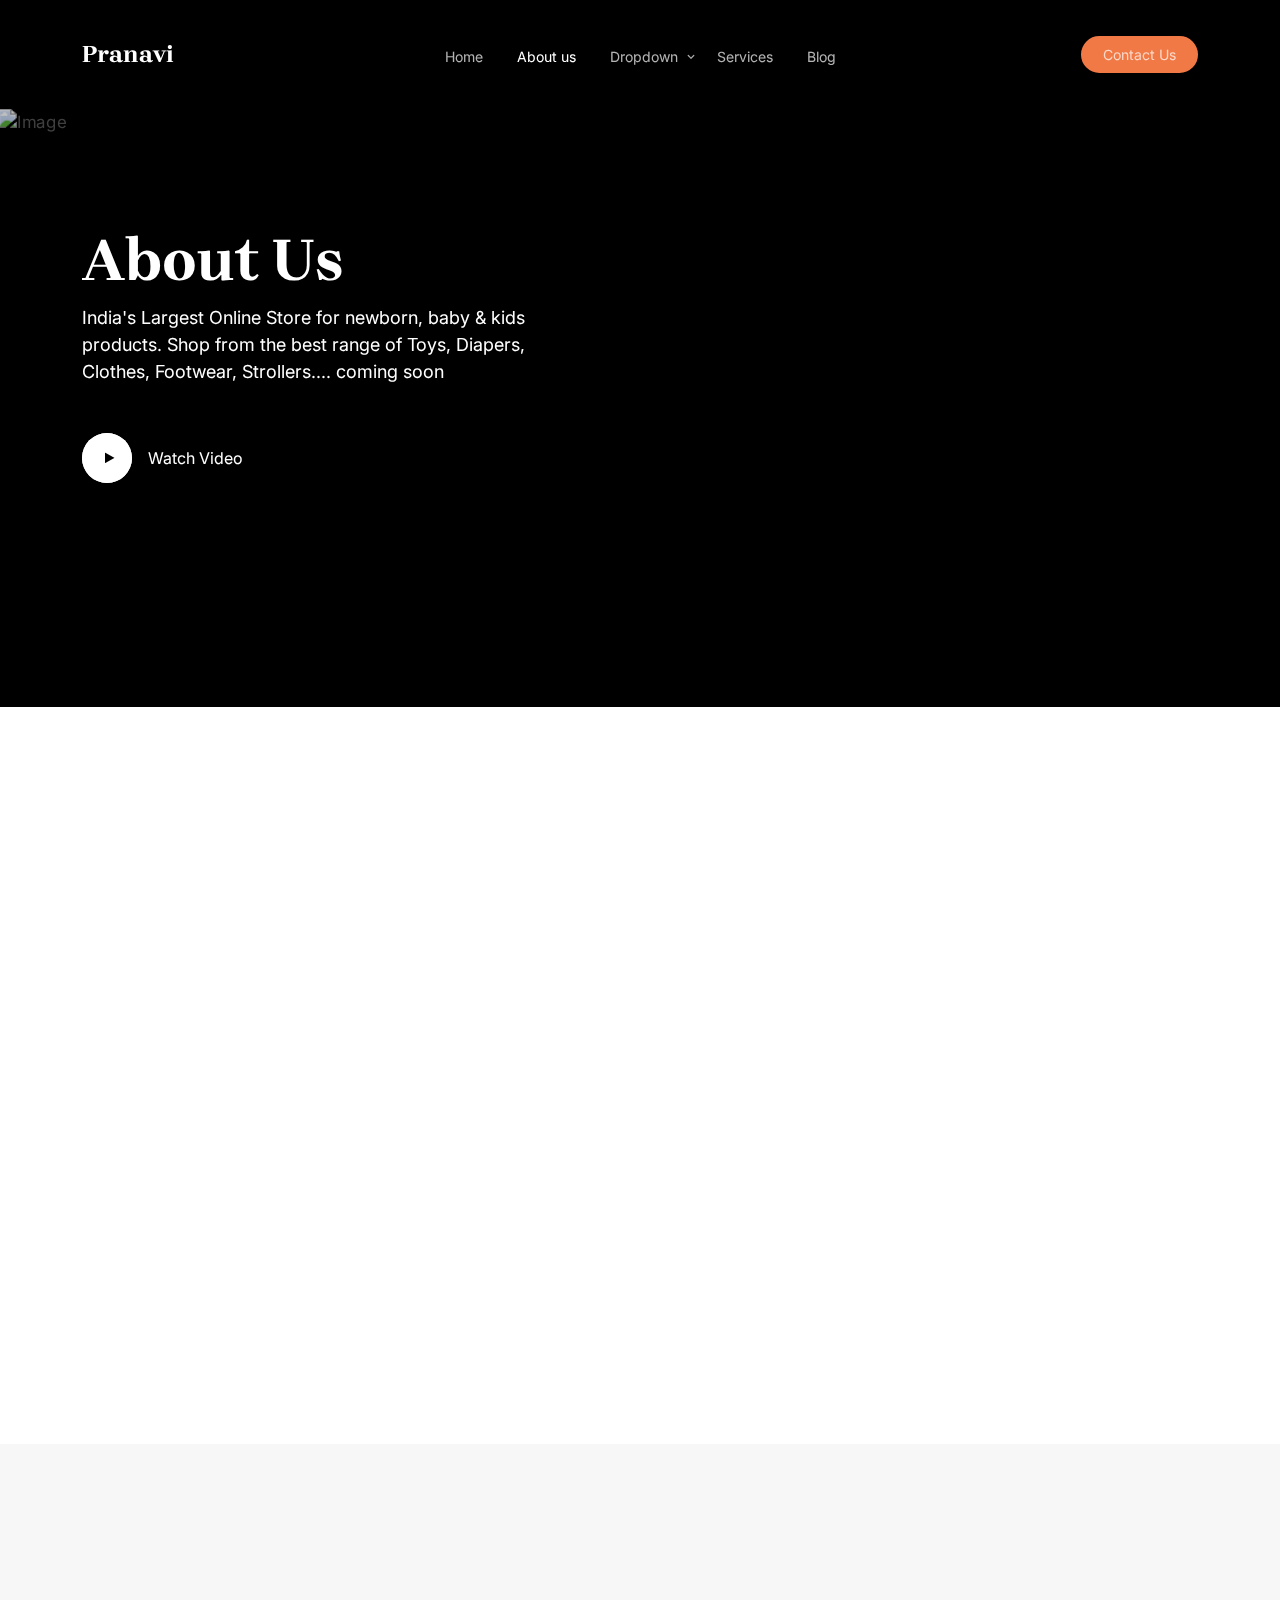
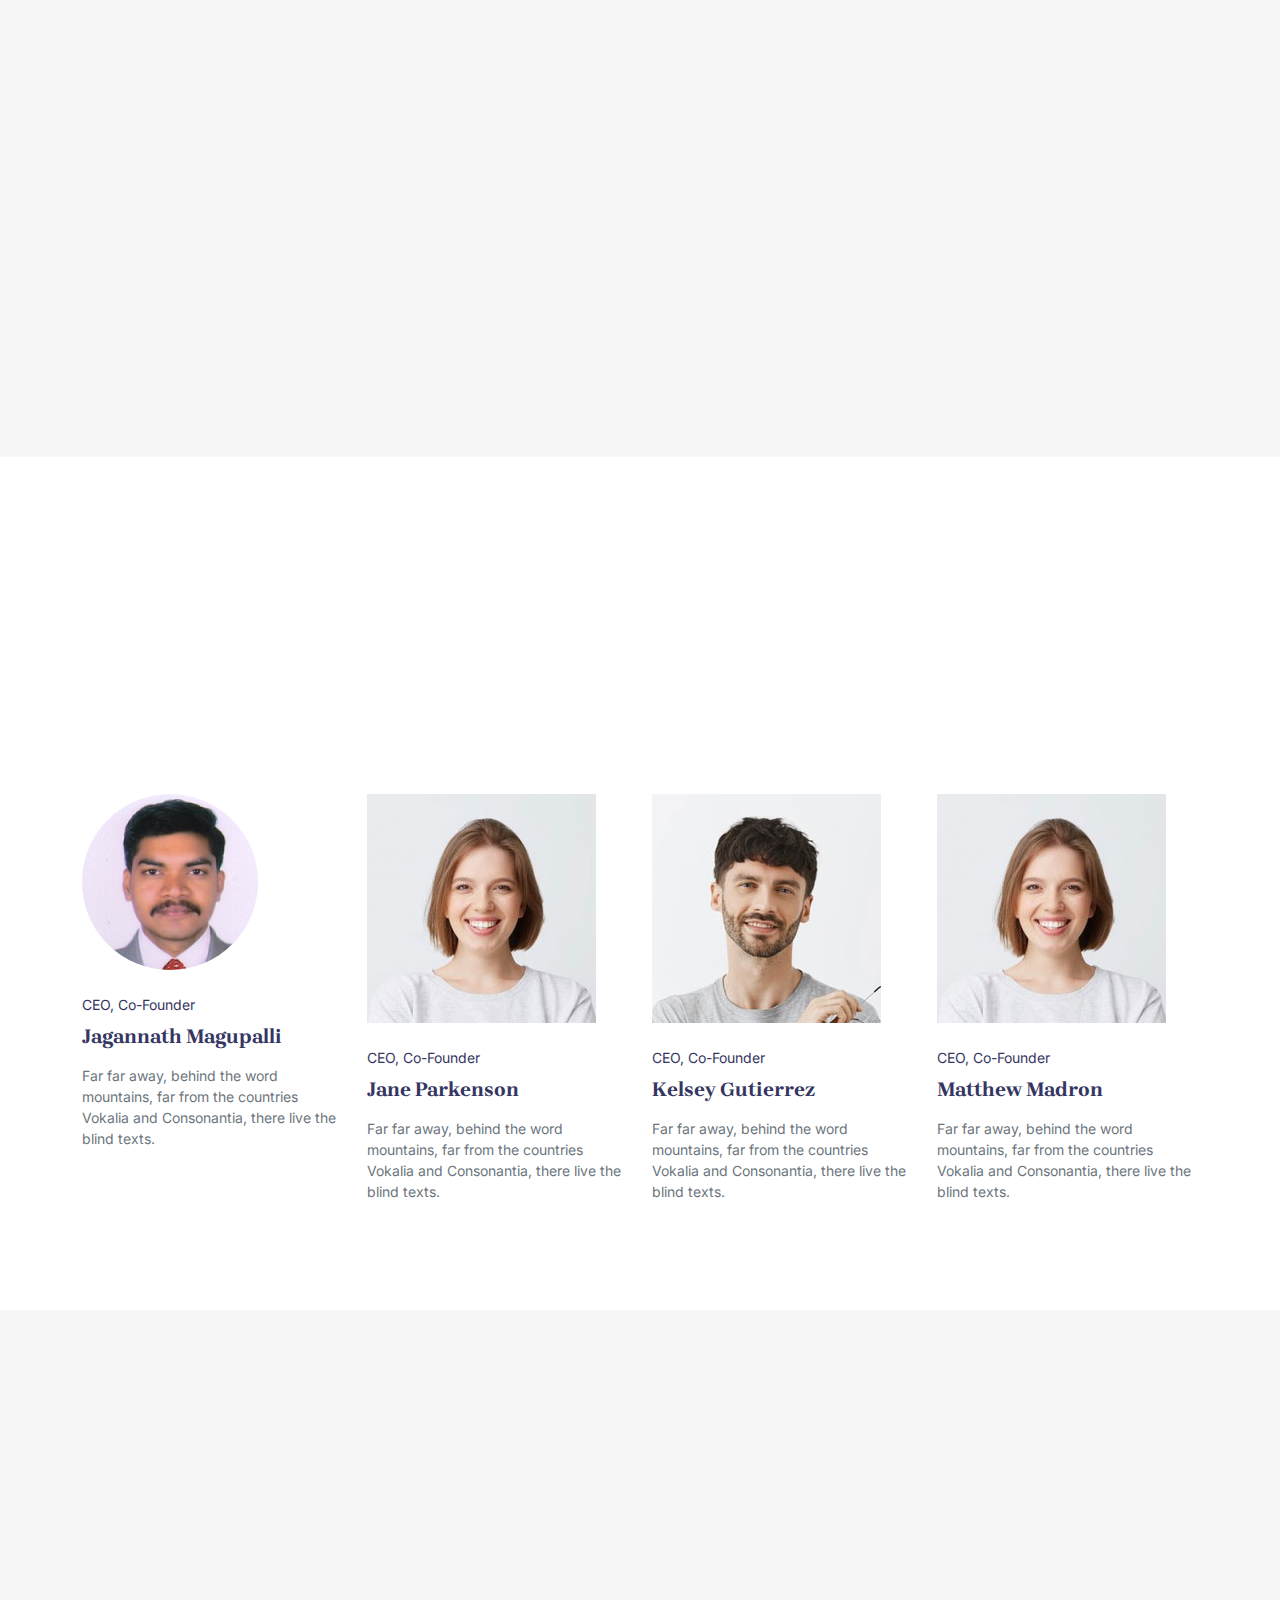
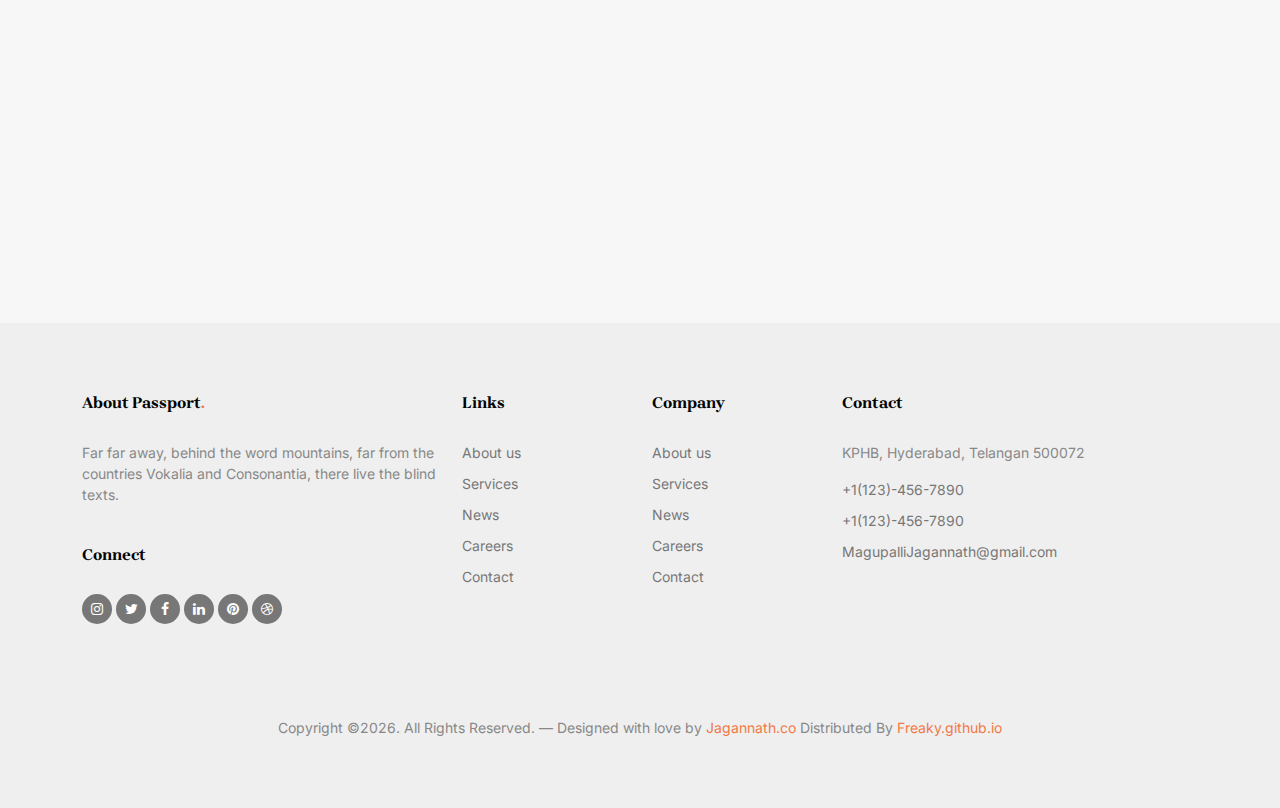
==== about.html @ 4f057eba "New changes" ====
<!-- /*
* Template Name: Pranavi
* Template Author: Jagannath.co
* Tempalte URI: https://Jagannath.co/
* License: https://creativecommons.org/licenses/by/3.0/
*/ -->
<!doctype html>
<html lang="en">
<head>
	<!-- Required meta tags -->
	<meta charset="utf-8">
	<meta name="viewport" content="width=device-width, initial-scale=1">
	
	<meta name="author" content="Jagannath.co">
	<link rel="shortcut icon" href="favicon.png">

	<meta name="description" content="" />
	<meta name="keywords" content="bootstrap, bootstrap5" />
	
	<link rel="preconnect" href="https://fonts.googleapis.com">
	<link rel="preconnect" href="https://fonts.gstatic.com" crossorigin>
	<link href="https://fonts.googleapis.com/css2?family=Brygada+1918:ital,wght@0,400;0,600;0,700;1,400&family=Inter:wght@400;700&display=swap" rel="stylesheet">

	<link rel="stylesheet" href="fonts/icomoon/style.css">
	<link rel="stylesheet" href="fonts/flaticon/font/flaticon.css">

	<link rel="stylesheet" href="css/tiny-slider.css">
	<link rel="stylesheet" href="css/aos.css">
	<link rel="stylesheet" href="css/flatpickr.min.css">
	<link rel="stylesheet" href="css/glightbox.min.css">
	<link rel="stylesheet" href="css/style.css">


	<title>Pranavi &mdash; Free Bootstrap 5 Website Template by Jagannath.co </title>
</head>
<body>

	<div class="site-mobile-menu site-navbar-target">
		<div class="site-mobile-menu-header">
			<div class="site-mobile-menu-close">
				<span class="icofont-close js-menu-toggle"></span>
			</div>
		</div>
		<div class="site-mobile-menu-body"></div>
	</div>

	<nav class="site-nav mt-3">
		<div class="container">

			<div class="site-navigation">
				<div class="row">
					<div class="col-6 col-lg-3">
						<a href="index.html" class="logo m-0 float-start">Pranavi</a>
					</div>
					<div class="col-lg-6 d-none d-lg-inline-block text-center nav-center-wrap">
						<ul class="js-clone-nav  text-center site-menu p-0 m-0">
							<li><a href="index.html">Home</a></li>
							<li class="active"><a href="about.html">About us</a></li>
							<li class="has-children">
								<a href="#">Dropdown</a>
								<ul class="dropdown">
									<li><a href="#">Menu One</a></li>
									<li class="has-children">
										<a href="#">Menu Two</a>
										<ul class="dropdown">
											<li><a href="#">Sub Menu One</a></li>
											<li><a href="#">Sub Menu Two</a></li>
											<li><a href="#">Sub Menu Three</a></li>
										</ul>
									</li>
									<li><a href="#">Menu Three</a></li>
								</ul>
							</li>
							<li><a href="services.html">Services</a></li>
							<li><a href="blog.html">Blog</a></li>

						</ul>
					</div>
					<div class="col-6 col-lg-3 text-lg-end">
						<ul class="js-clone-nav d-none d-lg-inline-block text-end site-menu ">
							<li class="cta-button"><a href="contact.html">Contact Us</a></li>
						</ul>

						<a href="#" class="burger ms-auto float-end site-menu-toggle js-menu-toggle d-inline-block d-lg-none light" data-toggle="collapse" data-target="#main-navbar">
							<span></span>
						</a>
					</div>
				</div>
			</div>
			
		</div>
	</nav>

	

	<div class="hero overlay">

		<div class="img-bg rellax">
			<img src="images/hero_1.jpg" alt="Image" class="img-fluid">
		</div>

		<div class="container">
			<div class="row align-items-center justify-content-start">
				<div class="col-lg-5">

					<h1 class="heading" data-aos="fade-up">About Us</h1>
					<p class="mb-5" data-aos="fade-up">India's Largest Online Store for newborn, baby & kids products. Shop from the best range of Toys, Diapers, Clothes, Footwear, Strollers.... coming soon</p>

					<div data-aos="fade-up">
						<a href="https://www.youtube.com/watch?v=5n-e6lOhVq0" class="play-button align-items-center d-flex glightbox3" >
							<span class="icon-button me-3">
								<span class="icon-play"></span>
							</span>
							<span class="caption">Watch Video</span>
						</a>
					</div>
				</div>

				
			</div>
		</div>

		
	</div>


	<div class="section section-2">
		<div class="container">
			<div class="row align-items-center justify-content-between">
				<div class="col-lg-6 order-lg-2 mb-5 mb-lg-0">
					<div class="image-stack mb-5 mb-lg-0">
						<div class="image-stack__item image-stack__item--bottom" data-aos="fade-up"  >
							<img src="images/img_v_1.jpg" alt="Image" class="img-fluid rellax ">
						</div>
						<div class="image-stack__item image-stack__item--top" data-aos="fade-up" data-aos-delay="100"  data-rellax-percentage="0.5">
							<img src="images/img_v_2.jpg" alt="Image" class="img-fluid">
						</div>
					</div>

				</div>
				<div class="col-lg-4 order-lg-1">

					<div>
						<h2 class="heading mb-3" data-aos="fade-up" data-aos-delay="100">Explore All Corners of The World With Us</h2>

						<p data-aos="fade-up" data-aos-delay="200">Far far away, behind the word mountains, far from the countries Vokalia and Consonantia, there live the blind texts. Separated they live in Bookmarksgrove right at the coast of the Semantics, a large language ocean.</p>

						<p data-aos="fade-up" data-aos-delay="300">India's Largest Online Store for newborn, baby & kids products. Shop from the best range of Toys, Diapers, Clothes, Footwear, Strollers...Coming Soon</p>

						<p class="my-4" data-aos="fade-up" data-aos-delay="300"><a href="#" class="btn btn-primary">Read more</a></p>
					</div>
				</div>
				
			</div>

		</div>		
	</div>

	<div class="section service-section-1">
		<div class="container">
			<div class="row">

				<div class="col-lg-3 mb-4 mb-lg-0">
					<div class="heading-content" data-aos="fade-up">
						<h2>Our <span class="d-block">Tips</span></h2>
						<p>These tips can help even the most nervous first-time parents feel confident about caring for a newborn in no time.</p>
						<p class="my-4" data-aos="fade-up" data-aos-delay="300"><a href="#" class="btn btn-primary">View All</a></p>
					</div>
				</div>
				<div class="col-lg-9">
					<div class="row">
						<div class="col-6 col-md-6 col-lg-3 mb-4 mb-lg-0" data-aos="fade-up"  data-aos-delay="100">
							<div class="service-1">
								<span class="icon">
									<img src="images/svg/01.svg" alt="Image" class="img-fluid">
								</span>
								<div>
									<h3>Handling a Newborn</h3>
									<p>Wash your hands (or use a hand sanitizer) before handling your baby. Newborns don't have a strong immune system yet, so they're at risk for infection. Make sure that everyone who handles your baby has clean hands.</p>
								</div>
							</div>
						</div>
						<div class="col-6 col-md-6 col-lg-3 mb-4 mb-lg-0" data-aos="fade-up"  data-aos-delay="200">
							<div class="service-1">
								<span class="icon">
									<img src="images/svg/02.svg" alt="Image" class="img-fluid">
								</span>
								<div>
									<h3>Bonding and Soothing</h3>
									<p>
										Bonding, probably one of the most pleasurable parts of infant care, happens during the sensitive time in the first hours and days after birth when parents make a deep connection with their infant. Physical closeness can promote an emotional connection.</p>
								</div>
							</div>
						</div>
						<div class="col-6 col-md-6 col-lg-3 mb-4 mb-lg-0" data-aos="fade-up"  data-aos-delay="300">
							<div class="service-1">
								<span class="icon">
									<img src="images/svg/03.svg" alt="Image" class="img-fluid">
								</span>
								<div>
									<h3>Swaddling</h3>
									<p>which works well for some babies during their first few weeks, is another soothing technique first-time parents should learn. Proper swaddling keeps a baby's arms close to the body while allowing for some movement of the legs.</p>
								</div>
							</div>
						</div>
						<div class="col-6 col-md-6 col-lg-3 mb-4 mb-lg-0" data-aos="fade-up"  data-aos-delay="400">
							<div class="service-1">
								<span class="icon">
									<img src="images/svg/04.svg" alt="Image" class="img-fluid">
								</span>
								<div>
									<h3>Diapering</h3>
									<p>You'll probably decide before you bring your baby home whether you'll use cloth or disposable diapers. Whichever you use, your little one will dirty diapers about 10 times a day, or about 70 times a week.</p>
								</div>
							</div>
						</div>
					</div>
				</div>

			</div>
		</div>
	</div>

	<div class="section">
		<div class="container">
			<div class="row mb-5">
				<div class="col-lg-6 mx-auto text-center">
					<div class="heading-content" data-aos="fade-up">
						<h2 class="heading">Meet Our Team of Experts</h2>
						<p>Far far away, behind the word mountains, far from the countries Vokalia and Consonantia, there live the blind texts.</p>
					</div>
				</div>
			</div>

			<div class="row">
				<div class="col-lg-3">
					<a href="#" class="person">
						<img src="images/person_1.jpg" alt="Image" class="img-fluid mb-4">
						<span class="subheading d-inline-block">CEO, Co-Founder</span>
						<h3 class="mb-3">Jagannath Magupalli</h3>
						<p class="text-muted">Far far away, behind the word mountains, far from the countries Vokalia and Consonantia, there live the blind texts.</p>
					</a>
				</div>
				<div class="col-lg-3">
					<a href="#" class="person">
						<img src="images/person_2.jpg" alt="Image" class="img-fluid mb-4">
						<span class="subheading d-inline-block">CEO, Co-Founder</span>
						<h3 class="mb-3">Jane Parkenson</h3>
						<p class="text-muted">Far far away, behind the word mountains, far from the countries Vokalia and Consonantia, there live the blind texts.</p>
					</a>
				</div>
				<div class="col-lg-3">
					<a href="#" class="person">
						<img src="images/person_3.jpg" alt="Image" class="img-fluid mb-4">
						<span class="subheading d-inline-block">CEO, Co-Founder</span>
						<h3 class="mb-3">Kelsey Gutierrez</h3>
						<p class="text-muted">Far far away, behind the word mountains, far from the countries Vokalia and Consonantia, there live the blind texts.</p>
					</a>
				</div>
				<div class="col-lg-3">
					<a href="#" class="person">
						<img src="images/person_2.jpg" alt="Image" class="img-fluid mb-4">
						<span class="subheading d-inline-block">CEO, Co-Founder</span>
						<h3 class="mb-3">Matthew Madron</h3>
						<p class="text-muted">Far far away, behind the word mountains, far from the countries Vokalia and Consonantia, there live the blind texts.</p>
					</a>
				</div>
			</div>
		</div>
	</div>

	<div class="section service-section-1">
		<div class="container">
			<div class="row">

				<div class="col-lg-3 mb-4 mb-lg-0">
					<div class="heading-content" data-aos="fade-up">
						<h2>Our <span class="d-block">Tips</span></h2>
						<p>These tips can help even the most nervous first-time parents feel confident about caring for a newborn in no time.</p>
						<p class="my-4" data-aos="fade-up" data-aos-delay="300"><a href="#" class="btn btn-primary">View All</a></p>
					</div>
				</div>
				<div class="col-lg-9">
					<div class="row">
						<div class="col-6 col-md-6 col-lg-3 mb-4 mb-lg-0" data-aos="fade-up"  data-aos-delay="100">
							<div class="service-1">
								<span class="icon">
									<img src="images/svg/01.svg" alt="Image" class="img-fluid">
								</span>
								<div>
									<h3>Handling a Newborn</h3>
									<p>Wash your hands (or use a hand sanitizer) before handling your baby. Newborns don't have a strong immune system yet, so they're at risk for infection. Make sure that everyone who handles your baby has clean hands.</p>
								</div>
							</div>
						</div>
						<div class="col-6 col-md-6 col-lg-3 mb-4 mb-lg-0" data-aos="fade-up"  data-aos-delay="200">
							<div class="service-1">
								<span class="icon">
									<img src="images/svg/02.svg" alt="Image" class="img-fluid">
								</span>
								<div>
									<h3>Bonding and Soothing</h3>
									<p>
										Bonding, probably one of the most pleasurable parts of infant care, happens during the sensitive time in the first hours and days after birth when parents make a deep connection with their infant. Physical closeness can promote an emotional connection.</p>
								</div>
							</div>
						</div>
						<div class="col-6 col-md-6 col-lg-3 mb-4 mb-lg-0" data-aos="fade-up"  data-aos-delay="300">
							<div class="service-1">
								<span class="icon">
									<img src="images/svg/03.svg" alt="Image" class="img-fluid">
								</span>
								<div>
									<h3>Swaddling</h3>
									<p>which works well for some babies during their first few weeks, is another soothing technique first-time parents should learn. Proper swaddling keeps a baby's arms close to the body while allowing for some movement of the legs.</p>
								</div>
							</div>
						</div>
						<div class="col-6 col-md-6 col-lg-3 mb-4 mb-lg-0" data-aos="fade-up"  data-aos-delay="400">
							<div class="service-1">
								<span class="icon">
									<img src="images/svg/04.svg" alt="Image" class="img-fluid">
								</span>
								<div>
									<h3>Diapering</h3>
									<p>You'll probably decide before you bring your baby home whether you'll use cloth or disposable diapers. Whichever you use, your little one will dirty diapers about 10 times a day, or about 70 times a week.</p>
								</div>
							</div>
						</div>
					</div>
				</div>

			</div>
		</div>
	</div>

	<div class="site-footer">
		<div class="container">

			<div class="row">
				<div class="col-lg-4">
					<div class="widget">
						<h3>About Passport<span class="text-primary">.</span> </h3>
						<p>Far far away, behind the word mountains, far from the countries Vokalia and Consonantia, there live the blind texts.</p>
					</div> <!-- /.widget -->
					<div class="widget">
						<h3>Connect</h3>
						<ul class="list-unstyled social">
							<li><a href="#"><span class="icon-instagram"></span></a></li>
							<li><a href="#"><span class="icon-twitter"></span></a></li>
							<li><a href="#"><span class="icon-facebook"></span></a></li>
							<li><a href="#"><span class="icon-linkedin"></span></a></li>
							<li><a href="#"><span class="icon-pinterest"></span></a></li>
							<li><a href="#"><span class="icon-dribbble"></span></a></li>
						</ul>
					</div> <!-- /.widget -->
				</div> <!-- /.col-lg-3 -->

				<div class="col-lg-2 ml-auto">
					<div class="widget">
						<h3>Links</h3>
						<ul class="list-unstyled float-left links">
							<li><a href="#">About us</a></li>
							<li><a href="#">Services</a></li>
							<li><a href="#">News</a></li>
							<li><a href="#">Careers</a></li>
							<li><a href="#">Contact</a></li>
						</ul>
					</div> <!-- /.widget -->
				</div> <!-- /.col-lg-3 -->

				<div class="col-lg-2">
					<div class="widget">
						<h3>Company</h3>
						<ul class="list-unstyled float-left links">
							<li><a href="#">About us</a></li>
							<li><a href="#">Services</a></li>
							<li><a href="#">News</a></li>
							<li><a href="#">Careers</a></li>
							<li><a href="#">Contact</a></li>
						</ul>
					</div> <!-- /.widget -->
				</div> <!-- /.col-lg-3 -->


				<div class="col-lg-3">
					<div class="widget">
						<h3>Contact</h3>
						<address>KPHB, Hyderabad, Telangan 500072</address>
						<ul class="list-unstyled links mb-4">
							<li><a href="tel://11234567890">+1(123)-456-7890</a></li>
							<li><a href="tel://11234567890">+1(123)-456-7890</a></li>
							<li><a href="mailto:MagupalliJagannath@gmail.com">MagupalliJagannath@gmail.com</a></li>
						</ul>
					</div> <!-- /.widget -->
				</div> <!-- /.col-lg-3 -->

			</div> <!-- /.row -->

			<div class="row mt-5">
				<div class="col-12 text-center">
					<p class="mb-0">Copyright &copy;<script>document.write(new Date().getFullYear());</script>. All Rights Reserved. &mdash; Designed with love by <a href="https://Jagannath.co">Jagannath.co</a> <!-- License information: https://Jagannath.co/license/ -->
					Distributed By <a href="https://Freaky.github.io.com" target="_blank">Freaky.github.io</a>
					</p>
				</div>
			</div> <!-- /.container -->
		</div> <!-- /.site-footer -->

		<!-- Preloader -->
		<div id="overlayer"></div>
		<div class="loader">
			<div class="spinner-border text-primary" role="status">
				<span class="visually-hidden">Loading...</span>
			</div>
		</div>


		<script src="js/bootstrap.bundle.min.js"></script>
		<script src="js/tiny-slider.js"></script>
		<script src="js/aos.js"></script>
		<script src="js/navbar.js"></script>
		<script src="js/counter.js"></script>
		<script src="js/rellax.js"></script>
		<script src="js/flatpickr.js"></script>
		<script src="js/glightbox.min.js"></script>
		<script src="js/custom.js"></script>
	</body>
	</html>
---- fonts/icomoon/style.css ----
@font-face {
  font-family: 'icomoon';
  src:  url('fonts/icomoon.eot?10si43');
  src:  url('fonts/icomoon.eot?10si43#iefix') format('embedded-opentype'),
    url('fonts/icomoon.ttf?10si43') format('truetype'),
    url('fonts/icomoon.woff?10si43') format('woff'),
    url('fonts/icomoon.svg?10si43#icomoon') format('svg');
  font-weight: normal;
  font-style: normal;
}

[class^="icon-"], [class*=" icon-"] {
  /* use !important to prevent issues with browser extensions that change fonts */
  font-family: 'icomoon' !important;
  speak: none;
  font-style: normal;
  font-weight: normal;
  font-variant: normal;
  text-transform: none;
  line-height: 1;

  /* Better Font Rendering =========== */
  -webkit-font-smoothing: antialiased;
  -moz-osx-font-smoothing: grayscale;
}

.icon-asterisk:before {
  content: "\f069";
}
.icon-plus:before {
  content: "\f067";
}
.icon-question:before {
  content: "\f128";
}
.icon-minus:before {
  content: "\f068";
}
.icon-glass:before {
  content: "\f000";
}
.icon-music:before {
  content: "\f001";
}
.icon-search:before {
  content: "\f002";
}
.icon-envelope-o:before {
  content: "\f003";
}
.icon-heart:before {
  content: "\f004";
}
.icon-star:before {
  content: "\f005";
}
.icon-star-o:before {
  content: "\f006";
}
.icon-user:before {
  content: "\f007";
}
.icon-film:before {
  content: "\f008";
}
.icon-th-large:before {
  content: "\f009";
}
.icon-th:before {
  content: "\f00a";
}
.icon-th-list:before {
  content: "\f00b";
}
.icon-check:before {
  content: "\f00c";
}
.icon-close:before {
  content: "\f00d";
}
.icon-remove:before {
  content: "\f00d";
}
.icon-times:before {
  content: "\f00d";
}
.icon-search-plus:before {
  content: "\f00e";
}
.icon-search-minus:before {
  content: "\f010";
}
.icon-power-off:before {
  content: "\f011";
}
.icon-signal:before {
  content: "\f012";
}
.icon-cog:before {
  content: "\f013";
}
.icon-gear:before {
  content: "\f013";
}
.icon-trash-o:before {
  content: "\f014";
}
.icon-home:before {
  content: "\f015";
}
.icon-file-o:before {
  content: "\f016";
}
.icon-clock-o:before {
  content: "\f017";
}
.icon-road:before {
  content: "\f018";
}
.icon-download:before {
  content: "\f019";
}
.icon-arrow-circle-o-down:before {
  content: "\f01a";
}
.icon-arrow-circle-o-up:before {
  content: "\f01b";
}
.icon-inbox:before {
  content: "\f01c";
}
.icon-play-circle-o:before {
  content: "\f01d";
}
.icon-repeat:before {
  content: "\f01e";
}
.icon-rotate-right:before {
  content: "\f01e";
}
.icon-refresh:before {
  content: "\f021";
}
.icon-list-alt:before {
  content: "\f022";
}
.icon-lock:before {
  content: "\f023";
}
.icon-flag:before {
  content: "\f024";
}
.icon-headphones:before {
  content: "\f025";
}
.icon-volume-off:before {
  content: "\f026";
}
.icon-volume-down:before {
  content: "\f027";
}
.icon-volume-up:before {
  content: "\f028";
}
.icon-qrcode:before {
  content: "\f029";
}
.icon-barcode:before {
  content: "\f02a";
}
.icon-tag:before {
  content: "\f02b";
}
.icon-tags:before {
  content: "\f02c";
}
.icon-book:before {
  content: "\f02d";
}
.icon-bookmark:before {
  content: "\f02e";
}
.icon-print:before {
  content: "\f02f";
}
.icon-camera:before {
  content: "\f030";
}
.icon-font:before {
  content: "\f031";
}
.icon-bold:before {
  content: "\f032";
}
.icon-italic:before {
  content: "\f033";
}
.icon-text-height:before {
  content: "\f034";
}
.icon-text-width:before {
  content: "\f035";
}
.icon-align-left:before {
  content: "\f036";
}
.icon-align-center:before {
  content: "\f037";
}
.icon-align-right:before {
  content: "\f038";
}
.icon-align-justify:before {
  content: "\f039";
}
.icon-list:before {
  content: "\f03a";
}
.icon-dedent:before {
  content: "\f03b";
}
.icon-outdent:before {
  content: "\f03b";
}
.icon-indent:before {
  content: "\f03c";
}
.icon-video-camera:before {
  content: "\f03d";
}
.icon-image:before {
  content: "\f03e";
}
.icon-photo:before {
  content: "\f03e";
}
.icon-picture-o:before {
  content: "\f03e";
}
.icon-pencil:before {
  content: "\f040";
}
.icon-map-marker:before {
  content: "\f041";
}
.icon-adjust:before {
  content: "\f042";
}
.icon-tint:before {
  content: "\f043";
}
.icon-edit:before {
  content: "\f044";
}
.icon-pencil-square-o:before {
  content: "\f044";
}
.icon-share-square-o:before {
  content: "\f045";
}
.icon-check-square-o:before {
  content: "\f046";
}
.icon-arrows:before {
  content: "\f047";
}
.icon-step-backward:before {
  content: "\f048";
}
.icon-fast-backward:before {
  content: "\f049";
}
.icon-backward:before {
  content: "\f04a";
}
.icon-play:before {
  content: "\f04b";
}
.icon-pause:before {
  content: "\f04c";
}
.icon-stop:before {
  content: "\f04d";
}
.icon-forward:before {
  content: "\f04e";
}
.icon-fast-forward:before {
  content: "\f050";
}
.icon-step-forward:before {
  content: "\f051";
}
.icon-eject:before {
  content: "\f052";
}
.icon-chevron-left:before {
  content: "\f053";
}
.icon-chevron-right:before {
  content: "\f054";
}
.icon-plus-circle:before {
  content: "\f055";
}
.icon-minus-circle:before {
  content: "\f056";
}
.icon-times-circle:before {
  content: "\f057";
}
.icon-check-circle:before {
  content: "\f058";
}
.icon-question-circle:before {
  content: "\f059";
}
.icon-info-circle:before {
  content: "\f05a";
}
.icon-crosshairs:before {
  content: "\f05b";
}
.icon-times-circle-o:before {
  content: "\f05c";
}
.icon-check-circle-o:before {
  content: "\f05d";
}
.icon-ban:before {
  content: "\f05e";
}
.icon-arrow-left:before {
  content: "\f060";
}
.icon-arrow-right:before {
  content: "\f061";
}
.icon-arrow-up:before {
  content: "\f062";
}
.icon-arrow-down:before {
  content: "\f063";
}
.icon-mail-forward:before {
  content: "\f064";
}
.icon-share:before {
  content: "\f064";
}
.icon-expand:before {
  content: "\f065";
}
.icon-compress:before {
  content: "\f066";
}
.icon-exclamation-circle:before {
  content: "\f06a";
}
.icon-gift:before {
  content: "\f06b";
}
.icon-leaf:before {
  content: "\f06c";
}
.icon-fire:before {
  content: "\f06d";
}
.icon-eye:before {
  content: "\f06e";
}
.icon-eye-slash:before {
  content: "\f070";
}
.icon-exclamation-triangle:before {
  content: "\f071";
}
.icon-warning:before {
  content: "\f071";
}
.icon-plane:before {
  content: "\f072";
}
.icon-calendar:before {
  content: "\f073";
}
.icon-random:before {
  content: "\f074";
}
.icon-comment:before {
  content: "\f075";
}
.icon-magnet:before {
  content: "\f076";
}
.icon-chevron-up:before {
  content: "\f077";
}
.icon-chevron-down:before {
  content: "\f078";
}
.icon-retweet:before {
  content: "\f079";
}
.icon-shopping-cart:before {
  content: "\f07a";
}
.icon-folder:before {
  content: "\f07b";
}
.icon-folder-open:before {
  content: "\f07c";
}
.icon-arrows-v:before {
  content: "\f07d";
}
.icon-arrows-h:before {
  content: "\f07e";
}
.icon-bar-chart:before {
  content: "\f080";
}
.icon-bar-chart-o:before {
  content: "\f080";
}
.icon-twitter-square:before {
  content: "\f081";
}
.icon-facebook-square:before {
  content: "\f082";
}
.icon-camera-retro:before {
  content: "\f083";
}
.icon-key:before {
  content: "\f084";
}
.icon-cogs:before {
  content: "\f085";
}
.icon-gears:before {
  content: "\f085";
}
.icon-comments:before {
  content: "\f086";
}
.icon-thumbs-o-up:before {
  content: "\f087";
}
.icon-thumbs-o-down:before {
  content: "\f088";
}
.icon-star-half:before {
  content: "\f089";
}
.icon-heart-o:before {
  content: "\f08a";
}
.icon-sign-out:before {
  content: "\f08b";
}
.icon-linkedin-square:before {
  content: "\f08c";
}
.icon-thumb-tack:before {
  content: "\f08d";
}
.icon-external-link:before {
  content: "\f08e";
}
.icon-sign-in:before {
  content: "\f090";
}
.icon-trophy:before {
  content: "\f091";
}
.icon-github-square:before {
  content: "\f092";
}
.icon-upload:before {
  content: "\f093";
}
.icon-lemon-o:before {
  content: "\f094";
}
.icon-phone:before {
  content: "\f095";
}
.icon-square-o:before {
  content: "\f096";
}
.icon-bookmark-o:before {
  content: "\f097";
}
.icon-phone-square:before {
  content: "\f098";
}
.icon-twitter:before {
  content: "\f099";
}
.icon-facebook:before {
  content: "\f09a";
}
.icon-facebook-f:before {
  content: "\f09a";
}
.icon-github:before {
  content: "\f09b";
}
.icon-unlock:before {
  content: "\f09c";
}
.icon-credit-card:before {
  content: "\f09d";
}
.icon-feed:before {
  content: "\f09e";
}
.icon-rss:before {
  content: "\f09e";
}
.icon-hdd-o:before {
  content: "\f0a0";
}
.icon-bullhorn:before {
  content: "\f0a1";
}
.icon-bell-o:before {
  content: "\f0a2";
}
.icon-certificate:before {
  content: "\f0a3";
}
.icon-hand-o-right:before {
  content: "\f0a4";
}
.icon-hand-o-left:before {
  content: "\f0a5";
}
.icon-hand-o-up:before {
  content: "\f0a6";
}
.icon-hand-o-down:before {
  content: "\f0a7";
}
.icon-arrow-circle-left:before {
  content: "\f0a8";
}
.icon-arrow-circle-right:before {
  content: "\f0a9";
}
.icon-arrow-circle-up:before {
  content: "\f0aa";
}
.icon-arrow-circle-down:before {
  content: "\f0ab";
}
.icon-globe:before {
  content: "\f0ac";
}
.icon-wrench:before {
  content: "\f0ad";
}
.icon-tasks:before {
  content: "\f0ae";
}
.icon-filter:before {
  content: "\f0b0";
}
.icon-briefcase:before {
  content: "\f0b1";
}
.icon-arrows-alt:before {
  content: "\f0b2";
}
.icon-group:before {
  content: "\f0c0";
}
.icon-users:before {
  content: "\f0c0";
}
.icon-chain:before {
  content: "\f0c1";
}
.icon-link:before {
  content: "\f0c1";
}
.icon-cloud:before {
  content: "\f0c2";
}
.icon-flask:before {
  content: "\f0c3";
}
.icon-cut:before {
  content: "\f0c4";
}
.icon-scissors:before {
  content: "\f0c4";
}
.icon-copy:before {
  content: "\f0c5";
}
.icon-files-o:before {
  content: "\f0c5";
}
.icon-paperclip:before {
  content: "\f0c6";
}
.icon-floppy-o:before {
  content: "\f0c7";
}
.icon-save:before {
  content: "\f0c7";
}
.icon-square:before {
  content: "\f0c8";
}
.icon-bars:before {
  content: "\f0c9";
}
.icon-navicon:before {
  content: "\f0c9";
}
.icon-reorder:before {
  content: "\f0c9";
}
.icon-list-ul:before {
  content: "\f0ca";
}
.icon-list-ol:before {
  content: "\f0cb";
}
.icon-strikethrough:before {
  content: "\f0cc";
}
.icon-underline:before {
  content: "\f0cd";
}
.icon-table:before {
  content: "\f0ce";
}
.icon-magic:before {
  content: "\f0d0";
}
.icon-truck:before {
  content: "\f0d1";
}
.icon-pinterest:before {
  content: "\f0d2";
}
.icon-pinterest-square:before {
  content: "\f0d3";
}
.icon-google-plus-square:before {
  content: "\f0d4";
}
.icon-google-plus:before {
  content: "\f0d5";
}
.icon-money:before {
  content: "\f0d6";
}
.icon-caret-down:before {
  content: "\f0d7";
}
.icon-caret-up:before {
  content: "\f0d8";
}
.icon-caret-left:before {
  content: "\f0d9";
}
.icon-caret-right:before {
  content: "\f0da";
}
.icon-columns:before {
  content: "\f0db";
}
.icon-sort:before {
  content: "\f0dc";
}
.icon-unsorted:before {
  content: "\f0dc";
}
.icon-sort-desc:before {
  content: "\f0dd";
}
.icon-sort-down:before {
  content: "\f0dd";
}
.icon-sort-asc:before {
  content: "\f0de";
}
.icon-sort-up:before {
  content: "\f0de";
}
.icon-envelope:before {
  content: "\f0e0";
}
.icon-linkedin:before {
  content: "\f0e1";
}
.icon-rotate-left:before {
  content: "\f0e2";
}
.icon-undo:before {
  content: "\f0e2";
}
.icon-gavel:before {
  content: "\f0e3";
}
.icon-legal:before {
  content: "\f0e3";
}
.icon-dashboard:before {
  content: "\f0e4";
}
.icon-tachometer:before {
  content: "\f0e4";
}
.icon-comment-o:before {
  content: "\f0e5";
}
.icon-comments-o:before {
  content: "\f0e6";
}
.icon-bolt:before {
  content: "\f0e7";
}
.icon-flash:before {
  content: "\f0e7";
}
.icon-sitemap:before {
  content: "\f0e8";
}
.icon-umbrella:before {
  content: "\f0e9";
}
.icon-clipboard:before {
  content: "\f0ea";
}
.icon-paste:before {
  content: "\f0ea";
}
.icon-lightbulb-o:before {
  content: "\f0eb";
}
.icon-exchange:before {
  content: "\f0ec";
}
.icon-cloud-download:before {
  content: "\f0ed";
}
.icon-cloud-upload:before {
  content: "\f0ee";
}
.icon-user-md:before {
  content: "\f0f0";
}
.icon-stethoscope:before {
  content: "\f0f1";
}
.icon-suitcase:before {
  content: "\f0f2";
}
.icon-bell:before {
  content: "\f0f3";
}
.icon-coffee:before {
  content: "\f0f4";
}
.icon-cutlery:before {
  content: "\f0f5";
}
.icon-file-text-o:before {
  content: "\f0f6";
}
.icon-building-o:before {
  content: "\f0f7";
}
.icon-hospital-o:before {
  content: "\f0f8";
}
.icon-ambulance:before {
  content: "\f0f9";
}
.icon-medkit:before {
  content: "\f0fa";
}
.icon-fighter-jet:before {
  content: "\f0fb";
}
.icon-beer:before {
  content: "\f0fc";
}
.icon-h-square:before {
  content: "\f0fd";
}
.icon-plus-square:before {
  content: "\f0fe";
}
.icon-angle-double-left:before {
  content: "\f100";
}
.icon-angle-double-right:before {
  content: "\f101";
}
.icon-angle-double-up:before {
  content: "\f102";
}
.icon-angle-double-down:before {
  content: "\f103";
}
.icon-angle-left:before {
  content: "\f104";
}
.icon-angle-right:before {
  content: "\f105";
}
.icon-angle-up:before {
  content: "\f106";
}
.icon-angle-down:before {
  content: "\f107";
}
.icon-desktop:before {
  content: "\f108";
}
.icon-laptop:before {
  content: "\f109";
}
.icon-tablet:before {
  content: "\f10a";
}
.icon-mobile:before {
  content: "\f10b";
}
.icon-mobile-phone:before {
  content: "\f10b";
}
.icon-circle-o:before {
  content: "\f10c";
}
.icon-quote-left:before {
  content: "\f10d";
}
.icon-quote-right:before {
  content: "\f10e";
}
.icon-spinner:before {
  content: "\f110";
}
.icon-circle:before {
  content: "\f111";
}
.icon-mail-reply:before {
  content: "\f112";
}
.icon-reply:before {
  content: "\f112";
}
.icon-github-alt:before {
  content: "\f113";
}
.icon-folder-o:before {
  content: "\f114";
}
.icon-folder-open-o:before {
  content: "\f115";
}
.icon-smile-o:before {
  content: "\f118";
}
.icon-frown-o:before {
  content: "\f119";
}
.icon-meh-o:before {
  content: "\f11a";
}
.icon-gamepad:before {
  content: "\f11b";
}
.icon-keyboard-o:before {
  content: "\f11c";
}
.icon-flag-o:before {
  content: "\f11d";
}
.icon-flag-checkered:before {
  content: "\f11e";
}
.icon-terminal:before {
  content: "\f120";
}
.icon-code:before {
  content: "\f121";
}
.icon-mail-reply-all:before {
  content: "\f122";
}
.icon-reply-all:before {
  content: "\f122";
}
.icon-star-half-empty:before {
  content: "\f123";
}
.icon-star-half-full:before {
  content: "\f123";
}
.icon-star-half-o:before {
  content: "\f123";
}
.icon-location-arrow:before {
  content: "\f124";
}
.icon-crop:before {
  content: "\f125";
}
.icon-code-fork:before {
  content: "\f126";
}
.icon-chain-broken:before {
  content: "\f127";
}
.icon-unlink:before {
  content: "\f127";
}
.icon-info:before {
  content: "\f129";
}
.icon-exclamation:before {
  content: "\f12a";
}
.icon-superscript:before {
  content: "\f12b";
}
.icon-subscript:before {
  content: "\f12c";
}
.icon-eraser:before {
  content: "\f12d";
}
.icon-puzzle-piece:before {
  content: "\f12e";
}
.icon-microphone:before {
  content: "\f130";
}
.icon-microphone-slash:before {
  content: "\f131";
}
.icon-shield:before {
  content: "\f132";
}
.icon-calendar-o:before {
  content: "\f133";
}
.icon-fire-extinguisher:before {
  content: "\f134";
}
.icon-rocket:before {
  content: "\f135";
}
.icon-maxcdn:before {
  content: "\f136";
}
.icon-chevron-circle-left:before {
  content: "\f137";
}
.icon-chevron-circle-right:before {
  content: "\f138";
}
.icon-chevron-circle-up:before {
  content: "\f139";
}
.icon-chevron-circle-down:before {
  content: "\f13a";
}
.icon-html5:before {
  content: "\f13b";
}
.icon-css3:before {
  content: "\f13c";
}
.icon-anchor:before {
  content: "\f13d";
}
.icon-unlock-alt:before {
  content: "\f13e";
}
.icon-bullseye:before {
  content: "\f140";
}
.icon-ellipsis-h:before {
  content: "\f141";
}
.icon-ellipsis-v:before {
  content: "\f142";
}
.icon-rss-square:before {
  content: "\f143";
}
.icon-play-circle:before {
  content: "\f144";
}
.icon-ticket:before {
  content: "\f145";
}
.icon-minus-square:before {
  content: "\f146";
}
.icon-minus-square-o:before {
  content: "\f147";
}
.icon-level-up:before {
  content: "\f148";
}
.icon-level-down:before {
  content: "\f149";
}
.icon-check-square:before {
  content: "\f14a";
}
.icon-pencil-square:before {
  content: "\f14b";
}
.icon-external-link-square:before {
  content: "\f14c";
}
.icon-share-square:before {
  content: "\f14d";
}
.icon-compass:before {
  content: "\f14e";
}
.icon-caret-square-o-down:before {
  content: "\f150";
}
.icon-toggle-down:before {
  content: "\f150";
}
.icon-caret-square-o-up:before {
  content: "\f151";
}
.icon-toggle-up:before {
  content: "\f151";
}
.icon-caret-square-o-right:before {
  content: "\f152";
}
.icon-toggle-right:before {
  content: "\f152";
}
.icon-eur:before {
  content: "\f153";
}
.icon-euro:before {
  content: "\f153";
}
.icon-gbp:before {
  content: "\f154";
}
.icon-dollar:before {
  content: "\f155";
}
.icon-usd:before {
  content: "\f155";
}
.icon-inr:before {
  content: "\f156";
}
.icon-rupee:before {
  content: "\f156";
}
.icon-cny:before {
  content: "\f157";
}
.icon-jpy:before {
  content: "\f157";
}
.icon-rmb:before {
  content: "\f157";
}
.icon-yen:before {
  content: "\f157";
}
.icon-rouble:before {
  content: "\f158";
}
.icon-rub:before {
  content: "\f158";
}
.icon-ruble:before {
  content: "\f158";
}
.icon-krw:before {
  content: "\f159";
}
.icon-won:before {
  content: "\f159";
}
.icon-bitcoin:before {
  content: "\f15a";
}
.icon-btc:before {
  content: "\f15a";
}
.icon-file:before {
  content: "\f15b";
}
.icon-file-text:before {
  content: "\f15c";
}
.icon-sort-alpha-asc:before {
  content: "\f15d";
}
.icon-sort-alpha-desc:before {
  content: "\f15e";
}
.icon-sort-amount-asc:before {
  content: "\f160";
}
.icon-sort-amount-desc:before {
  content: "\f161";
}
.icon-sort-numeric-asc:before {
  content: "\f162";
}
.icon-sort-numeric-desc:before {
  content: "\f163";
}
.icon-thumbs-up:before {
  content: "\f164";
}
.icon-thumbs-down:before {
  content: "\f165";
}
.icon-youtube-square:before {
  content: "\f166";
}
.icon-youtube:before {
  content: "\f167";
}
.icon-xing:before {
  content: "\f168";
}
.icon-xing-square:before {
  content: "\f169";
}
.icon-youtube-play:before {
  content: "\f16a";
}
.icon-dropbox:before {
  content: "\f16b";
}
.icon-stack-overflow:before {
  content: "\f16c";
}
.icon-instagram:before {
  content: "\f16d";
}
.icon-flickr:before {
  content: "\f16e";
}
.icon-adn:before {
  content: "\f170";
}
.icon-bitbucket:before {
  content: "\f171";
}
.icon-bitbucket-square:before {
  content: "\f172";
}
.icon-tumblr:before {
  content: "\f173";
}
.icon-tumblr-square:before {
  content: "\f174";
}
.icon-long-arrow-down:before {
  content: "\f175";
}
.icon-long-arrow-up:before {
  content: "\f176";
}
.icon-long-arrow-left:before {
  content: "\f177";
}
.icon-long-arrow-right:before {
  content: "\f178";
}
.icon-apple:before {
  content: "\f179";
}
.icon-windows:before {
  content: "\f17a";
}
.icon-android:before {
  content: "\f17b";
}
.icon-linux:before {
  content: "\f17c";
}
.icon-dribbble:before {
  content: "\f17d";
}
.icon-skype:before {
  content: "\f17e";
}
.icon-foursquare:before {
  content: "\f180";
}
.icon-trello:before {
  content: "\f181";
}
.icon-female:before {
  content: "\f182";
}
.icon-male:before {
  content: "\f183";
}
.icon-gittip:before {
  content: "\f184";
}
.icon-gratipay:before {
  content: "\f184";
}
.icon-sun-o:before {
  content: "\f185";
}
.icon-moon-o:before {
  content: "\f186";
}
.icon-archive:before {
  content: "\f187";
}
.icon-bug:before {
  content: "\f188";
}
.icon-vk:before {
  content: "\f189";
}
.icon-weibo:before {
  content: "\f18a";
}
.icon-renren:before {
  content: "\f18b";
}
.icon-pagelines:before {
  content: "\f18c";
}
.icon-stack-exchange:before {
  content: "\f18d";
}
.icon-arrow-circle-o-right:before {
  content: "\f18e";
}
.icon-arrow-circle-o-left:before {
  content: "\f190";
}
.icon-caret-square-o-left:before {
  content: "\f191";
}
.icon-toggle-left:before {
  content: "\f191";
}
.icon-dot-circle-o:before {
  content: "\f192";
}
.icon-wheelchair:before {
  content: "\f193";
}
.icon-vimeo-square:before {
  content: "\f194";
}
.icon-try:before {
  content: "\f195";
}
.icon-turkish-lira:before {
  content: "\f195";
}
.icon-plus-square-o:before {
  content: "\f196";
}
.icon-space-shuttle:before {
  content: "\f197";
}
.icon-slack:before {
  content: "\f198";
}
.icon-envelope-square:before {
  content: "\f199";
}
.icon-wordpress:before {
  content: "\f19a";
}
.icon-openid:before {
  content: "\f19b";
}
.icon-bank:before {
  content: "\f19c";
}
.icon-institution:before {
  content: "\f19c";
}
.icon-university:before {
  content: "\f19c";
}
.icon-graduation-cap:before {
  content: "\f19d";
}
.icon-mortar-board:before {
  content: "\f19d";
}
.icon-yahoo:before {
  content: "\f19e";
}
.icon-google:before {
  content: "\f1a0";
}
.icon-reddit:before {
  content: "\f1a1";
}
.icon-reddit-square:before {
  content: "\f1a2";
}
.icon-stumbleupon-circle:before {
  content: "\f1a3";
}
.icon-stumbleupon:before {
  content: "\f1a4";
}
.icon-delicious:before {
  content: "\f1a5";
}
.icon-digg:before {
  content: "\f1a6";
}
.icon-pied-piper-pp:before {
  content: "\f1a7";
}
.icon-pied-piper-alt:before {
  content: "\f1a8";
}
.icon-drupal:before {
  content: "\f1a9";
}
.icon-joomla:before {
  content: "\f1aa";
}
.icon-language:before {
  content: "\f1ab";
}
.icon-fax:before {
  content: "\f1ac";
}
.icon-building:before {
  content: "\f1ad";
}
.icon-child:before {
  content: "\f1ae";
}
.icon-paw:before {
  content: "\f1b0";
}
.icon-spoon:before {
  content: "\f1b1";
}
.icon-cube:before {
  content: "\f1b2";
}
.icon-cubes:before {
  content: "\f1b3";
}
.icon-behance:before {
  content: "\f1b4";
}
.icon-behance-square:before {
  content: "\f1b5";
}
.icon-steam:before {
  content: "\f1b6";
}
.icon-steam-square:before {
  content: "\f1b7";
}
.icon-recycle:before {
  content: "\f1b8";
}
.icon-automobile:before {
  content: "\f1b9";
}
.icon-car:before {
  content: "\f1b9";
}
.icon-cab:before {
  content: "\f1ba";
}
.icon-taxi:before {
  content: "\f1ba";
}
.icon-tree:before {
  content: "\f1bb";
}
.icon-spotify:before {
  content: "\f1bc";
}
.icon-deviantart:before {
  content: "\f1bd";
}
.icon-soundcloud:before {
  content: "\f1be";
}
.icon-database:before {
  content: "\f1c0";
}
.icon-file-pdf-o:before {
  content: "\f1c1";
}
.icon-file-word-o:before {
  content: "\f1c2";
}
.icon-file-excel-o:before {
  content: "\f1c3";
}
.icon-file-powerpoint-o:before {
  content: "\f1c4";
}
.icon-file-image-o:before {
  content: "\f1c5";
}
.icon-file-photo-o:before {
  content: "\f1c5";
}
.icon-file-picture-o:before {
  content: "\f1c5";
}
.icon-file-archive-o:before {
  content: "\f1c6";
}
.icon-file-zip-o:before {
  content: "\f1c6";
}
.icon-file-audio-o:before {
  content: "\f1c7";
}
.icon-file-sound-o:before {
  content: "\f1c7";
}
.icon-file-movie-o:before {
  content: "\f1c8";
}
.icon-file-video-o:before {
  content: "\f1c8";
}
.icon-file-code-o:before {
  content: "\f1c9";
}
.icon-vine:before {
  content: "\f1ca";
}
.icon-codepen:before {
  content: "\f1cb";
}
.icon-jsfiddle:before {
  content: "\f1cc";
}
.icon-life-bouy:before {
  content: "\f1cd";
}
.icon-life-buoy:before {
  content: "\f1cd";
}
.icon-life-ring:before {
  content: "\f1cd";
}
.icon-life-saver:before {
  content: "\f1cd";
}
.icon-support:before {
  content: "\f1cd";
}
.icon-circle-o-notch:before {
  content: "\f1ce";
}
.icon-ra:before {
  content: "\f1d0";
}
.icon-rebel:before {
  content: "\f1d0";
}
.icon-resistance:before {
  content: "\f1d0";
}
.icon-empire:before {
  content: "\f1d1";
}
.icon-ge:before {
  content: "\f1d1";
}
.icon-git-square:before {
  content: "\f1d2";
}
.icon-git:before {
  content: "\f1d3";
}
.icon-hacker-news:before {
  content: "\f1d4";
}
.icon-y-combinator-square:before {
  content: "\f1d4";
}
.icon-yc-square:before {
  content: "\f1d4";
}
.icon-tencent-weibo:before {
  content: "\f1d5";
}
.icon-qq:before {
  content: "\f1d6";
}
.icon-wechat:before {
  content: "\f1d7";
}
.icon-weixin:before {
  content: "\f1d7";
}
.icon-paper-plane:before {
  content: "\f1d8";
}
.icon-send:before {
  content: "\f1d8";
}
.icon-paper-plane-o:before {
  content: "\f1d9";
}
.icon-send-o:before {
  content: "\f1d9";
}
.icon-history:before {
  content: "\f1da";
}
.icon-circle-thin:before {
  content: "\f1db";
}
.icon-header:before {
  content: "\f1dc";
}
.icon-paragraph:before {
  content: "\f1dd";
}
.icon-sliders:before {
  content: "\f1de";
}
.icon-share-alt:before {
  content: "\f1e0";
}
.icon-share-alt-square:before {
  content: "\f1e1";
}
.icon-bomb:before {
  content: "\f1e2";
}
.icon-futbol-o:before {
  content: "\f1e3";
}
.icon-soccer-ball-o:before {
  content: "\f1e3";
}
.icon-tty:before {
  content: "\f1e4";
}
.icon-binoculars:before {
  content: "\f1e5";
}
.icon-plug:before {
  content: "\f1e6";
}
.icon-slideshare:before {
  content: "\f1e7";
}
.icon-twitch:before {
  content: "\f1e8";
}
.icon-yelp:before {
  content: "\f1e9";
}
.icon-newspaper-o:before {
  content: "\f1ea";
}
.icon-wifi:before {
  content: "\f1eb";
}
.icon-calculator:before {
  content: "\f1ec";
}
.icon-paypal:before {
  content: "\f1ed";
}
.icon-google-wallet:before {
  content: "\f1ee";
}
.icon-cc-visa:before {
  content: "\f1f0";
}
.icon-cc-mastercard:before {
  content: "\f1f1";
}
.icon-cc-discover:before {
  content: "\f1f2";
}
.icon-cc-amex:before {
  content: "\f1f3";
}
.icon-cc-paypal:before {
  content: "\f1f4";
}
.icon-cc-stripe:before {
  content: "\f1f5";
}
.icon-bell-slash:before {
  content: "\f1f6";
}
.icon-bell-slash-o:before {
  content: "\f1f7";
}
.icon-trash:before {
  content: "\f1f8";
}
.icon-copyright:before {
  content: "\f1f9";
}
.icon-at:before {
  content: "\f1fa";
}
.icon-eyedropper:before {
  content: "\f1fb";
}
.icon-paint-brush:before {
  content: "\f1fc";
}
.icon-birthday-cake:before {
  content: "\f1fd";
}
.icon-area-chart:before {
  content: "\f1fe";
}
.icon-pie-chart:before {
  content: "\f200";
}
.icon-line-chart:before {
  content: "\f201";
}
.icon-lastfm:before {
  content: "\f202";
}
.icon-lastfm-square:before {
  content: "\f203";
}
.icon-toggle-off:before {
  content: "\f204";
}
.icon-toggle-on:before {
  content: "\f205";
}
.icon-bicycle:before {
  content: "\f206";
}
.icon-bus:before {
  content: "\f207";
}
.icon-ioxhost:before {
  content: "\f208";
}
.icon-angellist:before {
  content: "\f209";
}
.icon-cc:before {
  content: "\f20a";
}
.icon-ils:before {
  content: "\f20b";
}
.icon-shekel:before {
  content: "\f20b";
}
.icon-sheqel:before {
  content: "\f20b";
}
.icon-meanpath:before {
  content: "\f20c";
}
.icon-buysellads:before {
  content: "\f20d";
}
.icon-connectdevelop:before {
  content: "\f20e";
}
.icon-dashcube:before {
  content: "\f210";
}
.icon-forumbee:before {
  content: "\f211";
}
.icon-leanpub:before {
  content: "\f212";
}
.icon-sellsy:before {
  content: "\f213";
}
.icon-shirtsinbulk:before {
  content: "\f214";
}
.icon-simplybuilt:before {
  content: "\f215";
}
.icon-skyatlas:before {
  content: "\f216";
}
.icon-cart-plus:before {
  content: "\f217";
}
.icon-cart-arrow-down:before {
  content: "\f218";
}
.icon-diamond:before {
  content: "\f219";
}
.icon-ship:before {
  content: "\f21a";
}
.icon-user-secret:before {
  content: "\f21b";
}
.icon-motorcycle:before {
  content: "\f21c";
}
.icon-street-view:before {
  content: "\f21d";
}
.icon-heartbeat:before {
  content: "\f21e";
}
.icon-venus:before {
  content: "\f221";
}
.icon-mars:before {
  content: "\f222";
}
.icon-mercury:before {
  content: "\f223";
}
.icon-intersex:before {
  content: "\f224";
}
.icon-transgender:before {
  content: "\f224";
}
.icon-transgender-alt:before {
  content: "\f225";
}
.icon-venus-double:before {
  content: "\f226";
}
.icon-mars-double:before {
  content: "\f227";
}
.icon-venus-mars:before {
  content: "\f228";
}
.icon-mars-stroke:before {
  content: "\f229";
}
.icon-mars-stroke-v:before {
  content: "\f22a";
}
.icon-mars-stroke-h:before {
  content: "\f22b";
}
.icon-neuter:before {
  content: "\f22c";
}
.icon-genderless:before {
  content: "\f22d";
}
.icon-facebook-official:before {
  content: "\f230";
}
.icon-pinterest-p:before {
  content: "\f231";
}
.icon-whatsapp:before {
  content: "\f232";
}
.icon-server:before {
  content: "\f233";
}
.icon-user-plus:before {
  content: "\f234";
}
.icon-user-times:before {
  content: "\f235";
}
.icon-bed:before {
  content: "\f236";
}
.icon-hotel:before {
  content: "\f236";
}
.icon-viacoin:before {
  content: "\f237";
}
.icon-train:before {
  content: "\f238";
}
.icon-subway:before {
  content: "\f239";
}
.icon-medium:before {
  content: "\f23a";
}
.icon-y-combinator:before {
  content: "\f23b";
}
.icon-yc:before {
  content: "\f23b";
}
.icon-optin-monster:before {
  content: "\f23c";
}
.icon-opencart:before {
  content: "\f23d";
}
.icon-expeditedssl:before {
  content: "\f23e";
}
.icon-battery:before {
  content: "\f240";
}
.icon-battery-4:before {
  content: "\f240";
}
.icon-battery-full:before {
  content: "\f240";
}
.icon-battery-3:before {
  content: "\f241";
}
.icon-battery-three-quarters:before {
  content: "\f241";
}
.icon-battery-2:before {
  content: "\f242";
}
.icon-battery-half:before {
  content: "\f242";
}
.icon-battery-1:before {
  content: "\f243";
}
.icon-battery-quarter:before {
  content: "\f243";
}
.icon-battery-0:before {
  content: "\f244";
}
.icon-battery-empty:before {
  content: "\f244";
}
.icon-mouse-pointer:before {
  content: "\f245";
}
.icon-i-cursor:before {
  content: "\f246";
}
.icon-object-group:before {
  content: "\f247";
}
.icon-object-ungroup:before {
  content: "\f248";
}
.icon-sticky-note:before {
  content: "\f249";
}
.icon-sticky-note-o:before {
  content: "\f24a";
}
.icon-cc-jcb:before {
  content: "\f24b";
}
.icon-cc-diners-club:before {
  content: "\f24c";
}
.icon-clone:before {
  content: "\f24d";
}
.icon-balance-scale:before {
  content: "\f24e";
}
.icon-hourglass-o:before {
  content: "\f250";
}
.icon-hourglass-1:before {
  content: "\f251";
}
.icon-hourglass-start:before {
  content: "\f251";
}
.icon-hourglass-2:before {
  content: "\f252";
}
.icon-hourglass-half:before {
  content: "\f252";
}
.icon-hourglass-3:before {
  content: "\f253";
}
.icon-hourglass-end:before {
  content: "\f253";
}
.icon-hourglass:before {
  content: "\f254";
}
.icon-hand-grab-o:before {
  content: "\f255";
}
.icon-hand-rock-o:before {
  content: "\f255";
}
.icon-hand-paper-o:before {
  content: "\f256";
}
.icon-hand-stop-o:before {
  content: "\f256";
}
.icon-hand-scissors-o:before {
  content: "\f257";
}
.icon-hand-lizard-o:before {
  content: "\f258";
}
.icon-hand-spock-o:before {
  content: "\f259";
}
.icon-hand-pointer-o:before {
  content: "\f25a";
}
.icon-hand-peace-o:before {
  content: "\f25b";
}
.icon-trademark:before {
  content: "\f25c";
}
.icon-registered:before {
  content: "\f25d";
}
.icon-creative-commons:before {
  content: "\f25e";
}
.icon-gg:before {
  content: "\f260";
}
.icon-gg-circle:before {
  content: "\f261";
}
.icon-tripadvisor:before {
  content: "\f262";
}
.icon-odnoklassniki:before {
  content: "\f263";
}
.icon-odnoklassniki-square:before {
  content: "\f264";
}
.icon-get-pocket:before {
  content: "\f265";
}
.icon-wikipedia-w:before {
  content: "\f266";
}
.icon-safari:before {
  content: "\f267";
}
.icon-chrome:before {
  content: "\f268";
}
.icon-firefox:before {
  content: "\f269";
}
.icon-opera:before {
  content: "\f26a";
}
.icon-internet-explorer:before {
  content: "\f26b";
}
.icon-television:before {
  content: "\f26c";
}
.icon-tv:before {
  content: "\f26c";
}
.icon-contao:before {
  content: "\f26d";
}
.icon-500px:before {
  content: "\f26e";
}
.icon-amazon:before {
  content: "\f270";
}
.icon-calendar-plus-o:before {
  content: "\f271";
}
.icon-calendar-minus-o:before {
  content: "\f272";
}
.icon-calendar-times-o:before {
  content: "\f273";
}
.icon-calendar-check-o:before {
  content: "\f274";
}
.icon-industry:before {
  content: "\f275";
}
.icon-map-pin:before {
  content: "\f276";
}
.icon-map-signs:before {
  content: "\f277";
}
.icon-map-o:before {
  content: "\f278";
}
.icon-map:before {
  content: "\f279";
}
.icon-commenting:before {
  content: "\f27a";
}
.icon-commenting-o:before {
  content: "\f27b";
}
.icon-houzz:before {
  content: "\f27c";
}
.icon-vimeo:before {
  content: "\f27d";
}
.icon-black-tie:before {
  content: "\f27e";
}
.icon-fonticons:before {
  content: "\f280";
}
.icon-reddit-alien:before {
  content: "\f281";
}
.icon-edge:before {
  content: "\f282";
}
.icon-credit-card-alt:before {
  content: "\f283";
}
.icon-codiepie:before {
  content: "\f284";
}
.icon-modx:before {
  content: "\f285";
}
.icon-fort-awesome:before {
  content: "\f286";
}
.icon-usb:before {
  content: "\f287";
}
.icon-product-hunt:before {
  content: "\f288";
}
.icon-mixcloud:before {
  content: "\f289";
}
.icon-scribd:before {
  content: "\f28a";
}
.icon-pause-circle:before {
  content: "\f28b";
}
.icon-pause-circle-o:before {
  content: "\f28c";
}
.icon-stop-circle:before {
  content: "\f28d";
}
.icon-stop-circle-o:before {
  content: "\f28e";
}
.icon-shopping-bag:before {
  content: "\f290";
}
.icon-shopping-basket:before {
  content: "\f291";
}
.icon-hashtag:before {
  content: "\f292";
}
.icon-bluetooth:before {
  content: "\f293";
}
.icon-bluetooth-b:before {
  content: "\f294";
}
.icon-percent:before {
  content: "\f295";
}
.icon-gitlab:before {
  content: "\f296";
}
.icon-wpbeginner:before {
  content: "\f297";
}
.icon-wpforms:before {
  content: "\f298";
}
.icon-envira:before {
  content: "\f299";
}
.icon-universal-access:before {
  content: "\f29a";
}
.icon-wheelchair-alt:before {
  content: "\f29b";
}
.icon-question-circle-o:before {
  content: "\f29c";
}
.icon-blind:before {
  content: "\f29d";
}
.icon-audio-description:before {
  content: "\f29e";
}
.icon-volume-control-phone:before {
  content: "\f2a0";
}
.icon-braille:before {
  content: "\f2a1";
}
.icon-assistive-listening-systems:before {
  content: "\f2a2";
}
.icon-american-sign-language-interpreting:before {
  content: "\f2a3";
}
.icon-asl-interpreting:before {
  content: "\f2a3";
}
.icon-deaf:before {
  content: "\f2a4";
}
.icon-deafness:before {
  content: "\f2a4";
}
.icon-hard-of-hearing:before {
  content: "\f2a4";
}
.icon-glide:before {
  content: "\f2a5";
}
.icon-glide-g:before {
  content: "\f2a6";
}
.icon-sign-language:before {
  content: "\f2a7";
}
.icon-signing:before {
  content: "\f2a7";
}
.icon-low-vision:before {
  content: "\f2a8";
}
.icon-viadeo:before {
  content: "\f2a9";
}
.icon-viadeo-square:before {
  content: "\f2aa";
}
.icon-snapchat:before {
  content: "\f2ab";
}
.icon-snapchat-ghost:before {
  content: "\f2ac";
}
.icon-snapchat-square:before {
  content: "\f2ad";
}
.icon-pied-piper:before {
  content: "\f2ae";
}
.icon-first-order:before {
  content: "\f2b0";
}
.icon-yoast:before {
  content: "\f2b1";
}
.icon-themeisle:before {
  content: "\f2b2";
}
.icon-google-plus-circle:before {
  content: "\f2b3";
}
.icon-google-plus-official:before {
  content: "\f2b3";
}
.icon-fa:before {
  content: "\f2b4";
}
.icon-font-awesome:before {
  content: "\f2b4";
}
.icon-handshake-o:before {
  content: "\f2b5";
}
.icon-envelope-open:before {
  content: "\f2b6";
}
.icon-envelope-open-o:before {
  content: "\f2b7";
}
.icon-linode:before {
  content: "\f2b8";
}
.icon-address-book:before {
  content: "\f2b9";
}
.icon-address-book-o:before {
  content: "\f2ba";
}
.icon-address-card:before {
  content: "\f2bb";
}
.icon-vcard:before {
  content: "\f2bb";
}
.icon-address-card-o:before {
  content: "\f2bc";
}
.icon-vcard-o:before {
  content: "\f2bc";
}
.icon-user-circle:before {
  content: "\f2bd";
}
.icon-user-circle-o:before {
  content: "\f2be";
}
.icon-user-o:before {
  content: "\f2c0";
}
.icon-id-badge:before {
  content: "\f2c1";
}
.icon-drivers-license:before {
  content: "\f2c2";
}
.icon-id-card:before {
  content: "\f2c2";
}
.icon-drivers-license-o:before {
  content: "\f2c3";
}
.icon-id-card-o:before {
  content: "\f2c3";
}
.icon-quora:before {
  content: "\f2c4";
}
.icon-free-code-camp:before {
  content: "\f2c5";
}
.icon-telegram:before {
  content: "\f2c6";
}
.icon-thermometer:before {
  content: "\f2c7";
}
.icon-thermometer-4:before {
  content: "\f2c7";
}
.icon-thermometer-full:before {
  content: "\f2c7";
}
.icon-thermometer-3:before {
  content: "\f2c8";
}
.icon-thermometer-three-quarters:before {
  content: "\f2c8";
}
.icon-thermometer-2:before {
  content: "\f2c9";
}
.icon-thermometer-half:before {
  content: "\f2c9";
}
.icon-thermometer-1:before {
  content: "\f2ca";
}
.icon-thermometer-quarter:before {
  content: "\f2ca";
}
.icon-thermometer-0:before {
  content: "\f2cb";
}
.icon-thermometer-empty:before {
  content: "\f2cb";
}
.icon-shower:before {
  content: "\f2cc";
}
.icon-bath:before {
  content: "\f2cd";
}
.icon-bathtub:before {
  content: "\f2cd";
}
.icon-s15:before {
  content: "\f2cd";
}
.icon-podcast:before {
  content: "\f2ce";
}
.icon-window-maximize:before {
  content: "\f2d0";
}
.icon-window-minimize:before {
  content: "\f2d1";
}
.icon-window-restore:before {
  content: "\f2d2";
}
.icon-times-rectangle:before {
  content: "\f2d3";
}
.icon-window-close:before {
  content: "\f2d3";
}
.icon-times-rectangle-o:before {
  content: "\f2d4";
}
.icon-window-close-o:before {
  content: "\f2d4";
}
.icon-bandcamp:before {
  content: "\f2d5";
}
.icon-grav:before {
  content: "\f2d6";
}
.icon-etsy:before {
  content: "\f2d7";
}
.icon-imdb:before {
  content: "\f2d8";
}
.icon-ravelry:before {
  content: "\f2d9";
}
.icon-eercast:before {
  content: "\f2da";
}
.icon-microchip:before {
  content: "\f2db";
}
.icon-snowflake-o:before {
  content: "\f2dc";
}
.icon-superpowers:before {
  content: "\f2dd";
}
.icon-wpexplorer:before {
  content: "\f2de";
}
.icon-meetup:before {
  content: "\f2e0";
}
.icon-3d_rotation:before {
  content: "\e84d";
}
.icon-ac_unit:before {
  content: "\eb3b";
}
.icon-alarm:before {
  content: "\e855";
}
.icon-access_alarms:before {
  content: "\e191";
}
.icon-schedule:before {
  content: "\e8b5";
}
.icon-accessibility:before {
  content: "\e84e";
}
.icon-accessible:before {
  content: "\e914";
}
.icon-account_balance:before {
  content: "\e84f";
}
.icon-account_balance_wallet:before {
  content: "\e850";
}
.icon-account_box:before {
  content: "\e851";
}
.icon-account_circle:before {
  content: "\e853";
}
.icon-adb:before {
  content: "\e60e";
}
.icon-add:before {
  content: "\e145";
}
.icon-add_a_photo:before {
  content: "\e439";
}
.icon-alarm_add:before {
  content: "\e856";
}
.icon-add_alert:before {
  content: "\e003";
}
.icon-add_box:before {
  content: "\e146";
}
.icon-add_circle:before {
  content: "\e147";
}
.icon-control_point:before {
  content: "\e3ba";
}
.icon-add_location:before {
  content: "\e567";
}
.icon-add_shopping_cart:before {
  content: "\e854";
}
.icon-queue:before {
  content: "\e03c";
}
.icon-add_to_queue:before {
  content: "\e05c";
}
.icon-adjust2:before {
  content: "\e39e";
}
.icon-airline_seat_flat:before {
  content: "\e630";
}
.icon-airline_seat_flat_angled:before {
  content: "\e631";
}
.icon-airline_seat_individual_suite:before {
  content: "\e632";
}
.icon-airline_seat_legroom_extra:before {
  content: "\e633";
}
.icon-airline_seat_legroom_normal:before {
  content: "\e634";
}
.icon-airline_seat_legroom_reduced:before {
  content: "\e635";
}
.icon-airline_seat_recline_extra:before {
  content: "\e636";
}
.icon-airline_seat_recline_normal:before {
  content: "\e637";
}
.icon-flight:before {
  content: "\e539";
}
.icon-airplanemode_inactive:before {
  content: "\e194";
}
.icon-airplay:before {
  content: "\e055";
}
.icon-airport_shuttle:before {
  content: "\eb3c";
}
.icon-alarm_off:before {
  content: "\e857";
}
.icon-alarm_on:before {
  content: "\e858";
}
.icon-album:before {
  content: "\e019";
}
.icon-all_inclusive:before {
  content: "\eb3d";
}
.icon-all_out:before {
  content: "\e90b";
}
.icon-android2:before {
  content: "\e859";
}
.icon-announcement:before {
  content: "\e85a";
}
.icon-apps:before {
  content: "\e5c3";
}
.icon-archive2:before {
  content: "\e149";
}
.icon-arrow_back:before {
  content: "\e5c4";
}
.icon-arrow_downward:before {
  content: "\e5db";
}
.icon-arrow_drop_down:before {
  content: "\e5c5";
}
.icon-arrow_drop_down_circle:before {
  content: "\e5c6";
}
.icon-arrow_drop_up:before {
  content: "\e5c7";
}
.icon-arrow_forward:before {
  content: "\e5c8";
}
.icon-arrow_upward:before {
  content: "\e5d8";
}
.icon-art_track:before {
  content: "\e060";
}
.icon-aspect_ratio:before {
  content: "\e85b";
}
.icon-poll:before {
  content: "\e801";
}
.icon-assignment:before {
  content: "\e85d";
}
.icon-assignment_ind:before {
  content: "\e85e";
}
.icon-assignment_late:before {
  content: "\e85f";
}
.icon-assignment_return:before {
  content: "\e860";
}
.icon-assignment_returned:before {
  content: "\e861";
}
.icon-assignment_turned_in:before {
  content: "\e862";
}
.icon-assistant:before {
  content: "\e39f";
}
.icon-flag2:before {
  content: "\e153";
}
.icon-attach_file:before {
  content: "\e226";
}
.icon-attach_money:before {
  content: "\e227";
}
.icon-attachment:before {
  content: "\e2bc";
}
.icon-audiotrack:before {
  content: "\e3a1";
}
.icon-autorenew:before {
  content: "\e863";
}
.icon-av_timer:before {
  content: "\e01b";
}
.icon-backspace:before {
  content: "\e14a";
}
.icon-cloud_upload:before {
  content: "\e2c3";
}
.icon-battery_alert:before {
  content: "\e19c";
}
.icon-battery_charging_full:before {
  content: "\e1a3";
}
.icon-battery_std:before {
  content: "\e1a5";
}
.icon-battery_unknown:before {
  content: "\e1a6";
}
.icon-beach_access:before {
  content: "\eb3e";
}
.icon-beenhere:before {
  content: "\e52d";
}
.icon-block:before {
  content: "\e14b";
}
.icon-bluetooth2:before {
  content: "\e1a7";
}
.icon-bluetooth_searching:before {
  content: "\e1aa";
}
.icon-bluetooth_connected:before {
  content: "\e1a8";
}
.icon-bluetooth_disabled:before {
  content: "\e1a9";
}
.icon-blur_circular:before {
  content: "\e3a2";
}
.icon-blur_linear:before {
  content: "\e3a3";
}
.icon-blur_off:before {
  content: "\e3a4";
}
.icon-blur_on:before {
  content: "\e3a5";
}
.icon-class:before {
  content: "\e86e";
}
.icon-turned_in:before {
  content: "\e8e6";
}
.icon-turned_in_not:before {
  content: "\e8e7";
}
.icon-border_all:before {
  content: "\e228";
}
.icon-border_bottom:before {
  content: "\e229";
}
.icon-border_clear:before {
  content: "\e22a";
}
.icon-border_color:before {
  content: "\e22b";
}
.icon-border_horizontal:before {
  content: "\e22c";
}
.icon-border_inner:before {
  content: "\e22d";
}
.icon-border_left:before {
  content: "\e22e";
}
.icon-border_outer:before {
  content: "\e22f";
}
.icon-border_right:before {
  content: "\e230";
}
.icon-border_style:before {
  content: "\e231";
}
.icon-border_top:before {
  content: "\e232";
}
.icon-border_vertical:before {
  content: "\e233";
}
.icon-branding_watermark:before {
  content: "\e06b";
}
.icon-brightness_1:before {
  content: "\e3a6";
}
.icon-brightness_2:before {
  content: "\e3a7";
}
.icon-brightness_3:before {
  content: "\e3a8";
}
.icon-brightness_4:before {
  content: "\e3a9";
}
.icon-brightness_low:before {
  content: "\e1ad";
}
.icon-brightness_medium:before {
  content: "\e1ae";
}
.icon-brightness_high:before {
  content: "\e1ac";
}
.icon-brightness_auto:before {
  content: "\e1ab";
}
.icon-broken_image:before {
  content: "\e3ad";
}
.icon-brush:before {
  content: "\e3ae";
}
.icon-bubble_chart:before {
  content: "\e6dd";
}
.icon-bug_report:before {
  content: "\e868";
}
.icon-build:before {
  content: "\e869";
}
.icon-burst_mode:before {
  content: "\e43c";
}
.icon-domain:before {
  content: "\e7ee";
}
.icon-business_center:before {
  content: "\eb3f";
}
.icon-cached:before {
  content: "\e86a";
}
.icon-cake:before {
  content: "\e7e9";
}
.icon-phone2:before {
  content: "\e0cd";
}
.icon-call_end:before {
  content: "\e0b1";
}
.icon-call_made:before {
  content: "\e0b2";
}
.icon-merge_type:before {
  content: "\e252";
}
.icon-call_missed:before {
  content: "\e0b4";
}
.icon-call_missed_outgoing:before {
  content: "\e0e4";
}
.icon-call_received:before {
  content: "\e0b5";
}
.icon-call_split:before {
  content: "\e0b6";
}
.icon-call_to_action:before {
  content: "\e06c";
}
.icon-camera2:before {
  content: "\e3af";
}
.icon-photo_camera:before {
  content: "\e412";
}
.icon-camera_enhance:before {
  content: "\e8fc";
}
.icon-camera_front:before {
  content: "\e3b1";
}
.icon-camera_rear:before {
  content: "\e3b2";
}
.icon-camera_roll:before {
  content: "\e3b3";
}
.icon-cancel:before {
  content: "\e5c9";
}
.icon-redeem:before {
  content: "\e8b1";
}
.icon-card_membership:before {
  content: "\e8f7";
}
.icon-card_travel:before {
  content: "\e8f8";
}
.icon-casino:before {
  content: "\eb40";
}
.icon-cast:before {
  content: "\e307";
}
.icon-cast_connected:before {
  content: "\e308";
}
.icon-center_focus_strong:before {
  content: "\e3b4";
}
.icon-center_focus_weak:before {
  content: "\e3b5";
}
.icon-change_history:before {
  content: "\e86b";
}
.icon-chat:before {
  content: "\e0b7";
}
.icon-chat_bubble:before {
  content: "\e0ca";
}
.icon-chat_bubble_outline:before {
  content: "\e0cb";
}
.icon-check2:before {
  content: "\e5ca";
}
.icon-check_box:before {
  content: "\e834";
}
.icon-check_box_outline_blank:before {
  content: "\e835";
}
.icon-check_circle:before {
  content: "\e86c";
}
.icon-navigate_before:before {
  content: "\e408";
}
.icon-navigate_next:before {
  content: "\e409";
}
.icon-child_care:before {
  content: "\eb41";
}
.icon-child_friendly:before {
  content: "\eb42";
}
.icon-chrome_reader_mode:before {
  content: "\e86d";
}
.icon-close2:before {
  content: "\e5cd";
}
.icon-clear_all:before {
  content: "\e0b8";
}
.icon-closed_caption:before {
  content: "\e01c";
}
.icon-wb_cloudy:before {
  content: "\e42d";
}
.icon-cloud_circle:before {
  content: "\e2be";
}
.icon-cloud_done:before {
  content: "\e2bf";
}
.icon-cloud_download:before {
  content: "\e2c0";
}
.icon-cloud_off:before {
  content: "\e2c1";
}
.icon-cloud_queue:before {
  content: "\e2c2";
}
.icon-code2:before {
  content: "\e86f";
}
.icon-photo_library:before {
  content: "\e413";
}
.icon-collections_bookmark:before {
  content: "\e431";
}
.icon-palette:before {
  content: "\e40a";
}
.icon-colorize:before {
  content: "\e3b8";
}
.icon-comment2:before {
  content: "\e0b9";
}
.icon-compare:before {
  content: "\e3b9";
}
.icon-compare_arrows:before {
  content: "\e915";
}
.icon-laptop2:before {
  content: "\e31e";
}
.icon-confirmation_number:before {
  content: "\e638";
}
.icon-contact_mail:before {
  content: "\e0d0";
}
.icon-contact_phone:before {
  content: "\e0cf";
}
.icon-contacts:before {
  content: "\e0ba";
}
.icon-content_copy:before {
  content: "\e14d";
}
.icon-content_cut:before {
  content: "\e14e";
}
.icon-content_paste:before {
  content: "\e14f";
}
.icon-control_point_duplicate:before {
  content: "\e3bb";
}
.icon-copyright2:before {
  content: "\e90c";
}
.icon-mode_edit:before {
  content: "\e254";
}
.icon-create_new_folder:before {
  content: "\e2cc";
}
.icon-payment:before {
  content: "\e8a1";
}
.icon-crop2:before {
  content: "\e3be";
}
.icon-crop_16_9:before {
  content: "\e3bc";
}
.icon-crop_3_2:before {
  content: "\e3bd";
}
.icon-crop_landscape:before {
  content: "\e3c3";
}
.icon-crop_7_5:before {
  content: "\e3c0";
}
.icon-crop_din:before {
  content: "\e3c1";
}
.icon-crop_free:before {
  content: "\e3c2";
}
.icon-crop_original:before {
  content: "\e3c4";
}
.icon-crop_portrait:before {
  content: "\e3c5";
}
.icon-crop_rotate:before {
  content: "\e437";
}
.icon-crop_square:before {
  content: "\e3c6";
}
.icon-dashboard2:before {
  content: "\e871";
}
.icon-data_usage:before {
  content: "\e1af";
}
.icon-date_range:before {
  content: "\e916";
}
.icon-dehaze:before {
  content: "\e3c7";
}
.icon-delete:before {
  content: "\e872";
}
.icon-delete_forever:before {
  content: "\e92b";
}
.icon-delete_sweep:before {
  content: "\e16c";
}
.icon-description:before {
  content: "\e873";
}
.icon-desktop_mac:before {
  content: "\e30b";
}
.icon-desktop_windows:before {
  content: "\e30c";
}
.icon-details:before {
  content: "\e3c8";
}
.icon-developer_board:before {
  content: "\e30d";
}
.icon-developer_mode:before {
  content: "\e1b0";
}
.icon-device_hub:before {
  content: "\e335";
}
.icon-phonelink:before {
  content: "\e326";
}
.icon-devices_other:before {
  content: "\e337";
}
.icon-dialer_sip:before {
  content: "\e0bb";
}
.icon-dialpad:before {
  content: "\e0bc";
}
.icon-directions:before {
  content: "\e52e";
}
.icon-directions_bike:before {
  content: "\e52f";
}
.icon-directions_boat:before {
  content: "\e532";
}
.icon-directions_bus:before {
  content: "\e530";
}
.icon-directions_car:before {
  content: "\e531";
}
.icon-directions_railway:before {
  content: "\e534";
}
.icon-directions_run:before {
  content: "\e566";
}
.icon-directions_transit:before {
  content: "\e535";
}
.icon-directions_walk:before {
  content: "\e536";
}
.icon-disc_full:before {
  content: "\e610";
}
.icon-dns:before {
  content: "\e875";
}
.icon-not_interested:before {
  content: "\e033";
}
.icon-do_not_disturb_alt:before {
  content: "\e611";
}
.icon-do_not_disturb_off:before {
  content: "\e643";
}
.icon-remove_circle:before {
  content: "\e15c";
}
.icon-dock:before {
  content: "\e30e";
}
.icon-done:before {
  content: "\e876";
}
.icon-done_all:before {
  content: "\e877";
}
.icon-donut_large:before {
  content: "\e917";
}
.icon-donut_small:before {
  content: "\e918";
}
.icon-drafts:before {
  content: "\e151";
}
.icon-drag_handle:before {
  content: "\e25d";
}
.icon-time_to_leave:before {
  content: "\e62c";
}
.icon-dvr:before {
  content: "\e1b2";
}
.icon-edit_location:before {
  content: "\e568";
}
.icon-eject2:before {
  content: "\e8fb";
}
.icon-markunread:before {
  content: "\e159";
}
.icon-enhanced_encryption:before {
  content: "\e63f";
}
.icon-equalizer:before {
  content: "\e01d";
}
.icon-error:before {
  content: "\e000";
}
.icon-error_outline:before {
  content: "\e001";
}
.icon-euro_symbol:before {
  content: "\e926";
}
.icon-ev_station:before {
  content: "\e56d";
}
.icon-insert_invitation:before {
  content: "\e24f";
}
.icon-event_available:before {
  content: "\e614";
}
.icon-event_busy:before {
  content: "\e615";
}
.icon-event_note:before {
  content: "\e616";
}
.icon-event_seat:before {
  content: "\e903";
}
.icon-exit_to_app:before {
  content: "\e879";
}
.icon-expand_less:before {
  content: "\e5ce";
}
.icon-expand_more:before {
  content: "\e5cf";
}
.icon-explicit:before {
  content: "\e01e";
}
.icon-explore:before {
  content: "\e87a";
}
.icon-exposure:before {
  content: "\e3ca";
}
.icon-exposure_neg_1:before {
  content: "\e3cb";
}
.icon-exposure_neg_2:before {
  content: "\e3cc";
}
.icon-exposure_plus_1:before {
  content: "\e3cd";
}
.icon-exposure_plus_2:before {
  content: "\e3ce";
}
.icon-exposure_zero:before {
  content: "\e3cf";
}
.icon-extension:before {
  content: "\e87b";
}
.icon-face:before {
  content: "\e87c";
}
.icon-fast_forward:before {
  content: "\e01f";
}
.icon-fast_rewind:before {
  content: "\e020";
}
.icon-favorite:before {
  content: "\e87d";
}
.icon-favorite_border:before {
  content: "\e87e";
}
.icon-featured_play_list:before {
  content: "\e06d";
}
.icon-featured_video:before {
  content: "\e06e";
}
.icon-sms_failed:before {
  content: "\e626";
}
.icon-fiber_dvr:before {
  content: "\e05d";
}
.icon-fiber_manual_record:before {
  content: "\e061";
}
.icon-fiber_new:before {
  content: "\e05e";
}
.icon-fiber_pin:before {
  content: "\e06a";
}
.icon-fiber_smart_record:before {
  content: "\e062";
}
.icon-get_app:before {
  content: "\e884";
}
.icon-file_upload:before {
  content: "\e2c6";
}
.icon-filter2:before {
  content: "\e3d3";
}
.icon-filter_1:before {
  content: "\e3d0";
}
.icon-filter_2:before {
  content: "\e3d1";
}
.icon-filter_3:before {
  content: "\e3d2";
}
.icon-filter_4:before {
  content: "\e3d4";
}
.icon-filter_5:before {
  content: "\e3d5";
}
.icon-filter_6:before {
  content: "\e3d6";
}
.icon-filter_7:before {
  content: "\e3d7";
}
.icon-filter_8:before {
  content: "\e3d8";
}
.icon-filter_9:before {
  content: "\e3d9";
}
.icon-filter_9_plus:before {
  content: "\e3da";
}
.icon-filter_b_and_w:before {
  content: "\e3db";
}
.icon-filter_center_focus:before {
  content: "\e3dc";
}
.icon-filter_drama:before {
  content: "\e3dd";
}
.icon-filter_frames:before {
  content: "\e3de";
}
.icon-terrain:before {
  content: "\e564";
}
.icon-filter_list:before {
  content: "\e152";
}
.icon-filter_none:before {
  content: "\e3e0";
}
.icon-filter_tilt_shift:before {
  content: "\e3e2";
}
.icon-filter_vintage:before {
  content: "\e3e3";
}
.icon-find_in_page:before {
  content: "\e880";
}
.icon-find_replace:before {
  content: "\e881";
}
.icon-fingerprint:before {
  content: "\e90d";
}
.icon-first_page:before {
  content: "\e5dc";
}
.icon-fitness_center:before {
  content: "\eb43";
}
.icon-flare:before {
  content: "\e3e4";
}
.icon-flash_auto:before {
  content: "\e3e5";
}
.icon-flash_off:before {
  content: "\e3e6";
}
.icon-flash_on:before {
  content: "\e3e7";
}
.icon-flight_land:before {
  content: "\e904";
}
.icon-flight_takeoff:before {
  content: "\e905";
}
.icon-flip:before {
  content: "\e3e8";
}
.icon-flip_to_back:before {
  content: "\e882";
}
.icon-flip_to_front:before {
  content: "\e883";
}
.icon-folder2:before {
  content: "\e2c7";
}
.icon-folder_open:before {
  content: "\e2c8";
}
.icon-folder_shared:before {
  content: "\e2c9";
}
.icon-folder_special:before {
  content: "\e617";
}
.icon-font_download:before {
  content: "\e167";
}
.icon-format_align_center:before {
  content: "\e234";
}
.icon-format_align_justify:before {
  content: "\e235";
}
.icon-format_align_left:before {
  content: "\e236";
}
.icon-format_align_right:before {
  content: "\e237";
}
.icon-format_bold:before {
  content: "\e238";
}
.icon-format_clear:before {
  content: "\e239";
}
.icon-format_color_fill:before {
  content: "\e23a";
}
.icon-format_color_reset:before {
  content: "\e23b";
}
.icon-format_color_text:before {
  content: "\e23c";
}
.icon-format_indent_decrease:before {
  content: "\e23d";
}
.icon-format_indent_increase:before {
  content: "\e23e";
}
.icon-format_italic:before {
  content: "\e23f";
}
.icon-format_line_spacing:before {
  content: "\e240";
}
.icon-format_list_bulleted:before {
  content: "\e241";
}
.icon-format_list_numbered:before {
  content: "\e242";
}
.icon-format_paint:before {
  content: "\e243";
}
.icon-format_quote:before {
  content: "\e244";
}
.icon-format_shapes:before {
  content: "\e25e";
}
.icon-format_size:before {
  content: "\e245";
}
.icon-format_strikethrough:before {
  content: "\e246";
}
.icon-format_textdirection_l_to_r:before {
  content: "\e247";
}
.icon-format_textdirection_r_to_l:before {
  content: "\e248";
}
.icon-format_underlined:before {
  content: "\e249";
}
.icon-question_answer:before {
  content: "\e8af";
}
.icon-forward2:before {
  content: "\e154";
}
.icon-forward_10:before {
  content: "\e056";
}
.icon-forward_30:before {
  content: "\e057";
}
.icon-forward_5:before {
  content: "\e058";
}
.icon-free_breakfast:before {
  content: "\eb44";
}
.icon-fullscreen:before {
  content: "\e5d0";
}
.icon-fullscreen_exit:before {
  content: "\e5d1";
}
.icon-functions:before {
  content: "\e24a";
}
.icon-g_translate:before {
  content: "\e927";
}
.icon-games:before {
  content: "\e021";
}
.icon-gavel2:before {
  content: "\e90e";
}
.icon-gesture:before {
  content: "\e155";
}
.icon-gif:before {
  content: "\e908";
}
.icon-goat:before {
  content: "\e900";
}
.icon-golf_course:before {
  content: "\eb45";
}
.icon-my_location:before {
  content: "\e55c";
}
.icon-location_searching:before {
  content: "\e1b7";
}
.icon-location_disabled:before {
  content: "\e1b6";
}
.icon-star2:before {
  content: "\e838";
}
.icon-gradient:before {
  content: "\e3e9";
}
.icon-grain:before {
  content: "\e3ea";
}
.icon-graphic_eq:before {
  content: "\e1b8";
}
.icon-grid_off:before {
  content: "\e3eb";
}
.icon-grid_on:before {
  content: "\e3ec";
}
.icon-people:before {
  content: "\e7fb";
}
.icon-group_add:before {
  content: "\e7f0";
}
.icon-group_work:before {
  content: "\e886";
}
.icon-hd:before {
  content: "\e052";
}
.icon-hdr_off:before {
  content: "\e3ed";
}
.icon-hdr_on:before {
  content: "\e3ee";
}
.icon-hdr_strong:before {
  content: "\e3f1";
}
.icon-hdr_weak:before {
  content: "\e3f2";
}
.icon-headset:before {
  content: "\e310";
}
.icon-headset_mic:before {
  content: "\e311";
}
.icon-healing:before {
  content: "\e3f3";
}
.icon-hearing:before {
  content: "\e023";
}
.icon-help:before {
  content: "\e887";
}
.icon-help_outline:before {
  content: "\e8fd";
}
.icon-high_quality:before {
  content: "\e024";
}
.icon-highlight:before {
  content: "\e25f";
}
.icon-highlight_off:before {
  content: "\e888";
}
.icon-restore:before {
  content: "\e8b3";
}
.icon-home2:before {
  content: "\e88a";
}
.icon-hot_tub:before {
  content: "\eb46";
}
.icon-local_hotel:before {
  content: "\e549";
}
.icon-hourglass_empty:before {
  content: "\e88b";
}
.icon-hourglass_full:before {
  content: "\e88c";
}
.icon-http:before {
  content: "\e902";
}
.icon-lock2:before {
  content: "\e897";
}
.icon-photo2:before {
  content: "\e410";
}
.icon-image_aspect_ratio:before {
  content: "\e3f5";
}
.icon-import_contacts:before {
  content: "\e0e0";
}
.icon-import_export:before {
  content: "\e0c3";
}
.icon-important_devices:before {
  content: "\e912";
}
.icon-inbox2:before {
  content: "\e156";
}
.icon-indeterminate_check_box:before {
  content: "\e909";
}
.icon-info2:before {
  content: "\e88e";
}
.icon-info_outline:before {
  content: "\e88f";
}
.icon-input:before {
  content: "\e890";
}
.icon-insert_comment:before {
  content: "\e24c";
}
.icon-insert_drive_file:before {
  content: "\e24d";
}
.icon-tag_faces:before {
  content: "\e420";
}
.icon-link2:before {
  content: "\e157";
}
.icon-invert_colors:before {
  content: "\e891";
}
.icon-invert_colors_off:before {
  content: "\e0c4";
}
.icon-iso:before {
  content: "\e3f6";
}
.icon-keyboard:before {
  content: "\e312";
}
.icon-keyboard_arrow_down:before {
  content: "\e313";
}
.icon-keyboard_arrow_left:before {
  content: "\e314";
}
.icon-keyboard_arrow_right:before {
  content: "\e315";
}
.icon-keyboard_arrow_up:before {
  content: "\e316";
}
.icon-keyboard_backspace:before {
  content: "\e317";
}
.icon-keyboard_capslock:before {
  content: "\e318";
}
.icon-keyboard_hide:before {
  content: "\e31a";
}
.icon-keyboard_return:before {
  content: "\e31b";
}
.icon-keyboard_tab:before {
  content: "\e31c";
}
.icon-keyboard_voice:before {
  content: "\e31d";
}
.icon-kitchen:before {
  content: "\eb47";
}
.icon-label:before {
  content: "\e892";
}
.icon-label_outline:before {
  content: "\e893";
}
.icon-language2:before {
  content: "\e894";
}
.icon-laptop_chromebook:before {
  content: "\e31f";
}
.icon-laptop_mac:before {
  content: "\e320";
}
.icon-laptop_windows:before {
  content: "\e321";
}
.icon-last_page:before {
  content: "\e5dd";
}
.icon-open_in_new:before {
  content: "\e89e";
}
.icon-layers:before {
  content: "\e53b";
}
.icon-layers_clear:before {
  content: "\e53c";
}
.icon-leak_add:before {
  content: "\e3f8";
}
.icon-leak_remove:before {
  content: "\e3f9";
}
.icon-lens:before {
  content: "\e3fa";
}
.icon-library_books:before {
  content: "\e02f";
}
.icon-library_music:before {
  content: "\e030";
}
.icon-lightbulb_outline:before {
  content: "\e90f";
}
.icon-line_style:before {
  content: "\e919";
}
.icon-line_weight:before {
  content: "\e91a";
}
.icon-linear_scale:before {
  content: "\e260";
}
.icon-linked_camera:before {
  content: "\e438";
}
.icon-list2:before {
  content: "\e896";
}
.icon-live_help:before {
  content: "\e0c6";
}
.icon-live_tv:before {
  content: "\e639";
}
.icon-local_play:before {
  content: "\e553";
}
.icon-local_airport:before {
  content: "\e53d";
}
.icon-local_atm:before {
  content: "\e53e";
}
.icon-local_bar:before {
  content: "\e540";
}
.icon-local_cafe:before {
  content: "\e541";
}
.icon-local_car_wash:before {
  content: "\e542";
}
.icon-local_convenience_store:before {
  content: "\e543";
}
.icon-restaurant_menu:before {
  content: "\e561";
}
.icon-local_drink:before {
  content: "\e544";
}
.icon-local_florist:before {
  content: "\e545";
}
.icon-local_gas_station:before {
  content: "\e546";
}
.icon-shopping_cart:before {
  content: "\e8cc";
}
.icon-local_hospital:before {
  content: "\e548";
}
.icon-local_laundry_service:before {
  content: "\e54a";
}
.icon-local_library:before {
  content: "\e54b";
}
.icon-local_mall:before {
  content: "\e54c";
}
.icon-theaters:before {
  content: "\e8da";
}
.icon-local_offer:before {
  content: "\e54e";
}
.icon-local_parking:before {
  content: "\e54f";
}
.icon-local_pharmacy:before {
  content: "\e550";
}
.icon-local_pizza:before {
  content: "\e552";
}
.icon-print2:before {
  content: "\e8ad";
}
.icon-local_shipping:before {
  content: "\e558";
}
.icon-local_taxi:before {
  content: "\e559";
}
.icon-location_city:before {
  content: "\e7f1";
}
.icon-location_off:before {
  content: "\e0c7";
}
.icon-room:before {
  content: "\e8b4";
}
.icon-lock_open:before {
  content: "\e898";
}
.icon-lock_outline:before {
  content: "\e899";
}
.icon-looks:before {
  content: "\e3fc";
}
.icon-looks_3:before {
  content: "\e3fb";
}
.icon-looks_4:before {
  content: "\e3fd";
}
.icon-looks_5:before {
  content: "\e3fe";
}
.icon-looks_6:before {
  content: "\e3ff";
}
.icon-looks_one:before {
  content: "\e400";
}
.icon-looks_two:before {
  content: "\e401";
}
.icon-sync:before {
  content: "\e627";
}
.icon-loupe:before {
  content: "\e402";
}
.icon-low_priority:before {
  content: "\e16d";
}
.icon-loyalty:before {
  content: "\e89a";
}
.icon-mail_outline:before {
  content: "\e0e1";
}
.icon-map2:before {
  content: "\e55b";
}
.icon-markunread_mailbox:before {
  content: "\e89b";
}
.icon-memory:before {
  content: "\e322";
}
.icon-menu:before {
  content: "\e5d2";
}
.icon-message:before {
  content: "\e0c9";
}
.icon-mic:before {
  content: "\e029";
}
.icon-mic_none:before {
  content: "\e02a";
}
.icon-mic_off:before {
  content: "\e02b";
}
.icon-mms:before {
  content: "\e618";
}
.icon-mode_comment:before {
  content: "\e253";
}
.icon-monetization_on:before {
  content: "\e263";
}
.icon-money_off:before {
  content: "\e25c";
}
.icon-monochrome_photos:before {
  content: "\e403";
}
.icon-mood_bad:before {
  content: "\e7f3";
}
.icon-more:before {
  content: "\e619";
}
.icon-more_horiz:before {
  content: "\e5d3";
}
.icon-more_vert:before {
  content: "\e5d4";
}
.icon-motorcycle2:before {
  content: "\e91b";
}
.icon-mouse:before {
  content: "\e323";
}
.icon-move_to_inbox:before {
  content: "\e168";
}
.icon-movie_creation:before {
  content: "\e404";
}
.icon-movie_filter:before {
  content: "\e43a";
}
.icon-multiline_chart:before {
  content: "\e6df";
}
.icon-music_note:before {
  content: "\e405";
}
.icon-music_video:before {
  content: "\e063";
}
.icon-nature:before {
  content: "\e406";
}
.icon-nature_people:before {
  content: "\e407";
}
.icon-navigation:before {
  content: "\e55d";
}
.icon-near_me:before {
  content: "\e569";
}
.icon-network_cell:before {
  content: "\e1b9";
}
.icon-network_check:before {
  content: "\e640";
}
.icon-network_locked:before {
  content: "\e61a";
}
.icon-network_wifi:before {
  content: "\e1ba";
}
.icon-new_releases:before {
  content: "\e031";
}
.icon-next_week:before {
  content: "\e16a";
}
.icon-nfc:before {
  content: "\e1bb";
}
.icon-no_encryption:before {
  content: "\e641";
}
.icon-signal_cellular_no_sim:before {
  content: "\e1ce";
}
.icon-note:before {
  content: "\e06f";
}
.icon-note_add:before {
  content: "\e89c";
}
.icon-notifications:before {
  content: "\e7f4";
}
.icon-notifications_active:before {
  content: "\e7f7";
}
.icon-notifications_none:before {
  content: "\e7f5";
}
.icon-notifications_off:before {
  content: "\e7f6";
}
.icon-notifications_paused:before {
  content: "\e7f8";
}
.icon-offline_pin:before {
  content: "\e90a";
}
.icon-ondemand_video:before {
  content: "\e63a";
}
.icon-opacity:before {
  content: "\e91c";
}
.icon-open_in_browser:before {
  content: "\e89d";
}
.icon-open_with:before {
  content: "\e89f";
}
.icon-pages:before {
  content: "\e7f9";
}
.icon-pageview:before {
  content: "\e8a0";
}
.icon-pan_tool:before {
  content: "\e925";
}
.icon-panorama:before {
  content: "\e40b";
}
.icon-radio_button_unchecked:before {
  content: "\e836";
}
.icon-panorama_horizontal:before {
  content: "\e40d";
}
.icon-panorama_vertical:before {
  content: "\e40e";
}
.icon-panorama_wide_angle:before {
  content: "\e40f";
}
.icon-party_mode:before {
  content: "\e7fa";
}
.icon-pause2:before {
  content: "\e034";
}
.icon-pause_circle_filled:before {
  content: "\e035";
}
.icon-pause_circle_outline:before {
  content: "\e036";
}
.icon-people_outline:before {
  content: "\e7fc";
}
.icon-perm_camera_mic:before {
  content: "\e8a2";
}
.icon-perm_contact_calendar:before {
  content: "\e8a3";
}
.icon-perm_data_setting:before {
  content: "\e8a4";
}
.icon-perm_device_information:before {
  content: "\e8a5";
}
.icon-person_outline:before {
  content: "\e7ff";
}
.icon-perm_media:before {
  content: "\e8a7";
}
.icon-perm_phone_msg:before {
  content: "\e8a8";
}
.icon-perm_scan_wifi:before {
  content: "\e8a9";
}
.icon-person:before {
  content: "\e7fd";
}
.icon-person_add:before {
  content: "\e7fe";
}
.icon-person_pin:before {
  content: "\e55a";
}
.icon-person_pin_circle:before {
  content: "\e56a";
}
.icon-personal_video:before {
  content: "\e63b";
}
.icon-pets:before {
  content: "\e91d";
}
.icon-phone_android:before {
  content: "\e324";
}
.icon-phone_bluetooth_speaker:before {
  content: "\e61b";
}
.icon-phone_forwarded:before {
  content: "\e61c";
}
.icon-phone_in_talk:before {
  content: "\e61d";
}
.icon-phone_iphone:before {
  content: "\e325";
}
.icon-phone_locked:before {
  content: "\e61e";
}
.icon-phone_missed:before {
  content: "\e61f";
}
.icon-phone_paused:before {
  content: "\e620";
}
.icon-phonelink_erase:before {
  content: "\e0db";
}
.icon-phonelink_lock:before {
  content: "\e0dc";
}
.icon-phonelink_off:before {
  content: "\e327";
}
.icon-phonelink_ring:before {
  content: "\e0dd";
}
.icon-phonelink_setup:before {
  content: "\e0de";
}
.icon-photo_album:before {
  content: "\e411";
}
.icon-photo_filter:before {
  content: "\e43b";
}
.icon-photo_size_select_actual:before {
  content: "\e432";
}
.icon-photo_size_select_large:before {
  content: "\e433";
}
.icon-photo_size_select_small:before {
  content: "\e434";
}
.icon-picture_as_pdf:before {
  content: "\e415";
}
.icon-picture_in_picture:before {
  content: "\e8aa";
}
.icon-picture_in_picture_alt:before {
  content: "\e911";
}
.icon-pie_chart:before {
  content: "\e6c4";
}
.icon-pie_chart_outlined:before {
  content: "\e6c5";
}
.icon-pin_drop:before {
  content: "\e55e";
}
.icon-play_arrow:before {
  content: "\e037";
}
.icon-play_circle_filled:before {
  content: "\e038";
}
.icon-play_circle_outline:before {
  content: "\e039";
}
.icon-play_for_work:before {
  content: "\e906";
}
.icon-playlist_add:before {
  content: "\e03b";
}
.icon-playlist_add_check:before {
  content: "\e065";
}
.icon-playlist_play:before {
  content: "\e05f";
}
.icon-plus_one:before {
  content: "\e800";
}
.icon-polymer:before {
  content: "\e8ab";
}
.icon-pool:before {
  content: "\eb48";
}
.icon-portable_wifi_off:before {
  content: "\e0ce";
}
.icon-portrait:before {
  content: "\e416";
}
.icon-power:before {
  content: "\e63c";
}
.icon-power_input:before {
  content: "\e336";
}
.icon-power_settings_new:before {
  content: "\e8ac";
}
.icon-pregnant_woman:before {
  content: "\e91e";
}
.icon-present_to_all:before {
  content: "\e0df";
}
.icon-priority_high:before {
  content: "\e645";
}
.icon-public:before {
  content: "\e80b";
}
.icon-publish:before {
  content: "\e255";
}
.icon-queue_music:before {
  content: "\e03d";
}
.icon-queue_play_next:before {
  content: "\e066";
}
.icon-radio:before {
  content: "\e03e";
}
.icon-radio_button_checked:before {
  content: "\e837";
}
.icon-rate_review:before {
  content: "\e560";
}
.icon-receipt:before {
  content: "\e8b0";
}
.icon-recent_actors:before {
  content: "\e03f";
}
.icon-record_voice_over:before {
  content: "\e91f";
}
.icon-redo:before {
  content: "\e15a";
}
.icon-refresh2:before {
  content: "\e5d5";
}
.icon-remove2:before {
  content: "\e15b";
}
.icon-remove_circle_outline:before {
  content: "\e15d";
}
.icon-remove_from_queue:before {
  content: "\e067";
}
.icon-visibility:before {
  content: "\e8f4";
}
.icon-remove_shopping_cart:before {
  content: "\e928";
}
.icon-reorder2:before {
  content: "\e8fe";
}
.icon-repeat2:before {
  content: "\e040";
}
.icon-repeat_one:before {
  content: "\e041";
}
.icon-replay:before {
  content: "\e042";
}
.icon-replay_10:before {
  content: "\e059";
}
.icon-replay_30:before {
  content: "\e05a";
}
.icon-replay_5:before {
  content: "\e05b";
}
.icon-reply2:before {
  content: "\e15e";
}
.icon-reply_all:before {
  content: "\e15f";
}
.icon-report:before {
  content: "\e160";
}
.icon-warning2:before {
  content: "\e002";
}
.icon-restaurant:before {
  content: "\e56c";
}
.icon-restore_page:before {
  content: "\e929";
}
.icon-ring_volume:before {
  content: "\e0d1";
}
.icon-room_service:before {
  content: "\eb49";
}
.icon-rotate_90_degrees_ccw:before {
  content: "\e418";
}
.icon-rotate_left:before {
  content: "\e419";
}
.icon-rotate_right:before {
  content: "\e41a";
}
.icon-rounded_corner:before {
  content: "\e920";
}
.icon-router:before {
  content: "\e328";
}
.icon-rowing:before {
  content: "\e921";
}
.icon-rss_feed:before {
  content: "\e0e5";
}
.icon-rv_hookup:before {
  content: "\e642";
}
.icon-satellite:before {
  content: "\e562";
}
.icon-save2:before {
  content: "\e161";
}
.icon-scanner:before {
  content: "\e329";
}
.icon-school:before {
  content: "\e80c";
}
.icon-screen_lock_landscape:before {
  content: "\e1be";
}
.icon-screen_lock_portrait:before {
  content: "\e1bf";
}
.icon-screen_lock_rotation:before {
  content: "\e1c0";
}
.icon-screen_rotation:before {
  content: "\e1c1";
}
.icon-screen_share:before {
  content: "\e0e2";
}
.icon-sd_storage:before {
  content: "\e1c2";
}
.icon-search2:before {
  content: "\e8b6";
}
.icon-security:before {
  content: "\e32a";
}
.icon-select_all:before {
  content: "\e162";
}
.icon-send2:before {
  content: "\e163";
}
.icon-sentiment_dissatisfied:before {
  content: "\e811";
}
.icon-sentiment_neutral:before {
  content: "\e812";
}
.icon-sentiment_satisfied:before {
  content: "\e813";
}
.icon-sentiment_very_dissatisfied:before {
  content: "\e814";
}
.icon-sentiment_very_satisfied:before {
  content: "\e815";
}
.icon-settings:before {
  content: "\e8b8";
}
.icon-settings_applications:before {
  content: "\e8b9";
}
.icon-settings_backup_restore:before {
  content: "\e8ba";
}
.icon-settings_bluetooth:before {
  content: "\e8bb";
}
.icon-settings_brightness:before {
  content: "\e8bd";
}
.icon-settings_cell:before {
  content: "\e8bc";
}
.icon-settings_ethernet:before {
  content: "\e8be";
}
.icon-settings_input_antenna:before {
  content: "\e8bf";
}
.icon-settings_input_composite:before {
  content: "\e8c1";
}
.icon-settings_input_hdmi:before {
  content: "\e8c2";
}
.icon-settings_input_svideo:before {
  content: "\e8c3";
}
.icon-settings_overscan:before {
  content: "\e8c4";
}
.icon-settings_phone:before {
  content: "\e8c5";
}
.icon-settings_power:before {
  content: "\e8c6";
}
.icon-settings_remote:before {
  content: "\e8c7";
}
.icon-settings_system_daydream:before {
  content: "\e1c3";
}
.icon-settings_voice:before {
  content: "\e8c8";
}
.icon-share2:before {
  content: "\e80d";
}
.icon-shop:before {
  content: "\e8c9";
}
.icon-shop_two:before {
  content: "\e8ca";
}
.icon-shopping_basket:before {
  content: "\e8cb";
}
.icon-short_text:before {
  content: "\e261";
}
.icon-show_chart:before {
  content: "\e6e1";
}
.icon-shuffle:before {
  content: "\e043";
}
.icon-signal_cellular_4_bar:before {
  content: "\e1c8";
}
.icon-signal_cellular_connected_no_internet_4_bar:before {
  content: "\e1cd";
}
.icon-signal_cellular_null:before {
  content: "\e1cf";
}
.icon-signal_cellular_off:before {
  content: "\e1d0";
}
.icon-signal_wifi_4_bar:before {
  content: "\e1d8";
}
.icon-signal_wifi_4_bar_lock:before {
  content: "\e1d9";
}
.icon-signal_wifi_off:before {
  content: "\e1da";
}
.icon-sim_card:before {
  content: "\e32b";
}
.icon-sim_card_alert:before {
  content: "\e624";
}
.icon-skip_next:before {
  content: "\e044";
}
.icon-skip_previous:before {
  content: "\e045";
}
.icon-slideshow:before {
  content: "\e41b";
}
.icon-slow_motion_video:before {
  content: "\e068";
}
.icon-stay_primary_portrait:before {
  content: "\e0d6";
}
.icon-smoke_free:before {
  content: "\eb4a";
}
.icon-smoking_rooms:before {
  content: "\eb4b";
}
.icon-textsms:before {
  content: "\e0d8";
}
.icon-snooze:before {
  content: "\e046";
}
.icon-sort2:before {
  content: "\e164";
}
.icon-sort_by_alpha:before {
  content: "\e053";
}
.icon-spa:before {
  content: "\eb4c";
}
.icon-space_bar:before {
  content: "\e256";
}
.icon-speaker:before {
  content: "\e32d";
}
.icon-speaker_group:before {
  content: "\e32e";
}
.icon-speaker_notes:before {
  content: "\e8cd";
}
.icon-speaker_notes_off:before {
  content: "\e92a";
}
.icon-speaker_phone:before {
  content: "\e0d2";
}
.icon-spellcheck:before {
  content: "\e8ce";
}
.icon-star_border:before {
  content: "\e83a";
}
.icon-star_half:before {
  content: "\e839";
}
.icon-stars:before {
  content: "\e8d0";
}
.icon-stay_primary_landscape:before {
  content: "\e0d5";
}
.icon-stop2:before {
  content: "\e047";
}
.icon-stop_screen_share:before {
  content: "\e0e3";
}
.icon-storage:before {
  content: "\e1db";
}
.icon-store_mall_directory:before {
  content: "\e563";
}
.icon-straighten:before {
  content: "\e41c";
}
.icon-streetview:before {
  content: "\e56e";
}
.icon-strikethrough_s:before {
  content: "\e257";
}
.icon-style:before {
  content: "\e41d";
}
.icon-subdirectory_arrow_left:before {
  content: "\e5d9";
}
.icon-subdirectory_arrow_right:before {
  content: "\e5da";
}
.icon-subject:before {
  content: "\e8d2";
}
.icon-subscriptions:before {
  content: "\e064";
}
.icon-subtitles:before {
  content: "\e048";
}
.icon-subway2:before {
  content: "\e56f";
}
.icon-supervisor_account:before {
  content: "\e8d3";
}
.icon-surround_sound:before {
  content: "\e049";
}
.icon-swap_calls:before {
  content: "\e0d7";
}
.icon-swap_horiz:before {
  content: "\e8d4";
}
.icon-swap_vert:before {
  content: "\e8d5";
}
.icon-swap_vertical_circle:before {
  content: "\e8d6";
}
.icon-switch_camera:before {
  content: "\e41e";
}
.icon-switch_video:before {
  content: "\e41f";
}
.icon-sync_disabled:before {
  content: "\e628";
}
.icon-sync_problem:before {
  content: "\e629";
}
.icon-system_update:before {
  content: "\e62a";
}
.icon-system_update_alt:before {
  content: "\e8d7";
}
.icon-tab:before {
  content: "\e8d8";
}
.icon-tab_unselected:before {
  content: "\e8d9";
}
.icon-tablet2:before {
  content: "\e32f";
}
.icon-tablet_android:before {
  content: "\e330";
}
.icon-tablet_mac:before {
  content: "\e331";
}
.icon-tap_and_play:before {
  content: "\e62b";
}
.icon-text_fields:before {
  content: "\e262";
}
.icon-text_format:before {
  content: "\e165";
}
.icon-texture:before {
  content: "\e421";
}
.icon-thumb_down:before {
  content: "\e8db";
}
.icon-thumb_up:before {
  content: "\e8dc";
}
.icon-thumbs_up_down:before {
  content: "\e8dd";
}
.icon-timelapse:before {
  content: "\e422";
}
.icon-timeline:before {
  content: "\e922";
}
.icon-timer:before {
  content: "\e425";
}
.icon-timer_10:before {
  content: "\e423";
}
.icon-timer_3:before {
  content: "\e424";
}
.icon-timer_off:before {
  content: "\e426";
}
.icon-title:before {
  content: "\e264";
}
.icon-toc:before {
  content: "\e8de";
}
.icon-today:before {
  content: "\e8df";
}
.icon-toll:before {
  content: "\e8e0";
}
.icon-tonality:before {
  content: "\e427";
}
.icon-touch_app:before {
  content: "\e913";
}
.icon-toys:before {
  content: "\e332";
}
.icon-track_changes:before {
  content: "\e8e1";
}
.icon-traffic:before {
  content: "\e565";
}
.icon-train2:before {
  content: "\e570";
}
.icon-tram:before {
  content: "\e571";
}
.icon-transfer_within_a_station:before {
  content: "\e572";
}
.icon-transform:before {
  content: "\e428";
}
.icon-translate:before {
  content: "\e8e2";
}
.icon-trending_down:before {
  content: "\e8e3";
}
.icon-trending_flat:before {
  content: "\e8e4";
}
.icon-trending_up:before {
  content: "\e8e5";
}
.icon-tune:before {
  content: "\e429";
}
.icon-tv2:before {
  content: "\e333";
}
.icon-unarchive:before {
  content: "\e169";
}
.icon-undo2:before {
  content: "\e166";
}
.icon-unfold_less:before {
  content: "\e5d6";
}
.icon-unfold_more:before {
  content: "\e5d7";
}
.icon-update:before {
  content: "\e923";
}
.icon-usb2:before {
  content: "\e1e0";
}
.icon-verified_user:before {
  content: "\e8e8";
}
.icon-vertical_align_bottom:before {
  content: "\e258";
}
.icon-vertical_align_center:before {
  content: "\e259";
}
.icon-vertical_align_top:before {
  content: "\e25a";
}
.icon-vibration:before {
  content: "\e62d";
}
.icon-video_call:before {
  content: "\e070";
}
.icon-video_label:before {
  content: "\e071";
}
.icon-video_library:before {
  content: "\e04a";
}
.icon-videocam:before {
  content: "\e04b";
}
.icon-videocam_off:before {
  content: "\e04c";
}
.icon-videogame_asset:before {
  content: "\e338";
}
.icon-view_agenda:before {
  content: "\e8e9";
}
.icon-view_array:before {
  content: "\e8ea";
}
.icon-view_carousel:before {
  content: "\e8eb";
}
.icon-view_column:before {
  content: "\e8ec";
}
.icon-view_comfy:before {
  content: "\e42a";
}
.icon-view_compact:before {
  content: "\e42b";
}
.icon-view_day:before {
  content: "\e8ed";
}
.icon-view_headline:before {
  content: "\e8ee";
}
.icon-view_list:before {
  content: "\e8ef";
}
.icon-view_module:before {
  content: "\e8f0";
}
.icon-view_quilt:before {
  content: "\e8f1";
}
.icon-view_stream:before {
  content: "\e8f2";
}
.icon-view_week:before {
  content: "\e8f3";
}
.icon-vignette:before {
  content: "\e435";
}
.icon-visibility_off:before {
  content: "\e8f5";
}
.icon-voice_chat:before {
  content: "\e62e";
}
.icon-voicemail:before {
  content: "\e0d9";
}
.icon-volume_down:before {
  content: "\e04d";
}
.icon-volume_mute:before {
  content: "\e04e";
}
.icon-volume_off:before {
  content: "\e04f";
}
.icon-volume_up:before {
  content: "\e050";
}
.icon-vpn_key:before {
  content: "\e0da";
}
.icon-vpn_lock:before {
  content: "\e62f";
}
.icon-wallpaper:before {
  content: "\e1bc";
}
.icon-watch:before {
  content: "\e334";
}
.icon-watch_later:before {
  content: "\e924";
}
.icon-wb_auto:before {
  content: "\e42c";
}
.icon-wb_incandescent:before {
  content: "\e42e";
}
.icon-wb_iridescent:before {
  content: "\e436";
}
.icon-wb_sunny:before {
  content: "\e430";
}
.icon-wc:before {
  content: "\e63d";
}
.icon-web:before {
  content: "\e051";
}
.icon-web_asset:before {
  content: "\e069";
}
.icon-weekend:before {
  content: "\e16b";
}
.icon-whatshot:before {
  content: "\e80e";
}
.icon-widgets:before {
  content: "\e1bd";
}
.icon-wifi2:before {
  content: "\e63e";
}
.icon-wifi_lock:before {
  content: "\e1e1";
}
.icon-wifi_tethering:before {
  content: "\e1e2";
}
.icon-work:before {
  content: "\e8f9";
}
.icon-wrap_text:before {
  content: "\e25b";
}
.icon-youtube_searched_for:before {
  content: "\e8fa";
}
.icon-zoom_in:before {
  content: "\e8ff";
}
.icon-zoom_out:before {
  content: "\e901";
}
.icon-zoom_out_map:before {
  content: "\e56b";
}
---- fonts/flaticon/font/flaticon.css ----
/*
  	Flaticon icon font: Flaticon
  	Creation date: 01/12/2020 12:51
  	*/

    @font-face {
      font-family: "Flaticon";
      src: url("./Flaticon.eot");
      src: url("./Flaticon.eot?#iefix") format("embedded-opentype"),
      url("./Flaticon.woff2") format("woff2"),
      url("./Flaticon.woff") format("woff"),
      url("./Flaticon.ttf") format("truetype"),
      url("./Flaticon.svg#Flaticon") format("svg");
      font-weight: normal;
      font-style: normal;
    }

    @media screen and (-webkit-min-device-pixel-ratio:0) {
      @font-face {
        font-family: "Flaticon";
        src: url("./Flaticon.svg#Flaticon") format("svg");
      }
    }

    [class^="flaticon-"]:before, [class*=" flaticon-"]:before,
    [class^="flaticon-"]:after, [class*=" flaticon-"]:after {   
      font-family: Flaticon;
      speak: none;
      font-style: normal;
      font-weight: normal;
      font-variant: normal;
      text-transform: none;
      line-height: 1;

      /* Better Font Rendering =========== */
      -webkit-font-smoothing: antialiased;
      -moz-osx-font-smoothing: grayscale;
    }

    .flaticon-lamp:before { content: "\f100"; }
    .flaticon-double-bed:before { content: "\f101"; }
    .flaticon-desk:before { content: "\f102"; }
    .flaticon-bathtub:before { content: "\f103"; }
    .flaticon-armchair:before { content: "\f104"; }
    .flaticon-ceiling-lamp:before { content: "\f105"; }
---- css/tiny-slider.css ----
.tns-outer{padding:0 !important}.tns-outer [hidden]{display:none !important}.tns-outer [aria-controls],.tns-outer [data-action]{cursor:pointer}.tns-slider{-webkit-transition:all 0s;-moz-transition:all 0s;transition:all 0s}.tns-slider>.tns-item{-webkit-box-sizing:border-box;-moz-box-sizing:border-box;box-sizing:border-box}.tns-horizontal.tns-subpixel{white-space:nowrap}.tns-horizontal.tns-subpixel>.tns-item{display:inline-block;vertical-align:top;white-space:normal}.tns-horizontal.tns-no-subpixel:after{content:'';display:table;clear:both}.tns-horizontal.tns-no-subpixel>.tns-item{float:left}.tns-horizontal.tns-carousel.tns-no-subpixel>.tns-item{margin-right:-100%}.tns-no-calc{position:relative;left:0}.tns-gallery{position:relative;left:0;min-height:1px}.tns-gallery>.tns-item{position:absolute;left:-100%;-webkit-transition:transform 0s, opacity 0s;-moz-transition:transform 0s, opacity 0s;transition:transform 0s, opacity 0s}.tns-gallery>.tns-slide-active{position:relative;left:auto !important}.tns-gallery>.tns-moving{-webkit-transition:all 0.25s;-moz-transition:all 0.25s;transition:all 0.25s}.tns-autowidth{display:inline-block}.tns-lazy-img{-webkit-transition:opacity 0.6s;-moz-transition:opacity 0.6s;transition:opacity 0.6s;opacity:0.6}.tns-lazy-img.tns-complete{opacity:1}.tns-ah{-webkit-transition:height 0s;-moz-transition:height 0s;transition:height 0s}.tns-ovh{overflow:hidden}.tns-visually-hidden{position:absolute;left:-10000em}.tns-transparent{opacity:0;visibility:hidden}.tns-fadeIn{opacity:1;filter:alpha(opacity=100);z-index:0}.tns-normal,.tns-fadeOut{opacity:0;filter:alpha(opacity=0);z-index:-1}.tns-vpfix{white-space:nowrap}.tns-vpfix>div,.tns-vpfix>li{display:inline-block}.tns-t-subp2{margin:0 auto;width:310px;position:relative;height:10px;overflow:hidden}.tns-t-ct{width:2333.3333333%;width:-webkit-calc(100% * 70 / 3);width:-moz-calc(100% * 70 / 3);width:calc(100% * 70 / 3);position:absolute;right:0}.tns-t-ct:after{content:'';display:table;clear:both}.tns-t-ct>div{width:1.4285714%;width:-webkit-calc(100% / 70);width:-moz-calc(100% / 70);width:calc(100% / 70);height:10px;float:left}
---- css/flatpickr.min.css ----
.flatpickr-calendar{background:transparent;opacity:0;display:none;text-align:center;visibility:hidden;padding:0;-webkit-animation:none;animation:none;direction:ltr;border:0;font-size:14px;line-height:24px;border-radius:5px;position:absolute;width:307.875px;-webkit-box-sizing:border-box;box-sizing:border-box;-ms-touch-action:manipulation;touch-action:manipulation;background:#fff;-webkit-box-shadow:1px 0 0 #e6e6e6,-1px 0 0 #e6e6e6,0 1px 0 #e6e6e6,0 -1px 0 #e6e6e6,0 3px 13px rgba(0,0,0,0.08);box-shadow:1px 0 0 #e6e6e6,-1px 0 0 #e6e6e6,0 1px 0 #e6e6e6,0 -1px 0 #e6e6e6,0 3px 13px rgba(0,0,0,0.08)}.flatpickr-calendar.open,.flatpickr-calendar.inline{opacity:1;max-height:640px;visibility:visible}.flatpickr-calendar.open{display:inline-block;z-index:99999}.flatpickr-calendar.animate.open{-webkit-animation:fpFadeInDown 300ms cubic-bezier(.23,1,.32,1);animation:fpFadeInDown 300ms cubic-bezier(.23,1,.32,1)}.flatpickr-calendar.inline{display:block;position:relative;top:2px}.flatpickr-calendar.static{position:absolute;top:calc(100% + 2px)}.flatpickr-calendar.static.open{z-index:999;display:block}.flatpickr-calendar.multiMonth .flatpickr-days .dayContainer:nth-child(n+1) .flatpickr-day.inRange:nth-child(7n+7){-webkit-box-shadow:none !important;box-shadow:none !important}.flatpickr-calendar.multiMonth .flatpickr-days .dayContainer:nth-child(n+2) .flatpickr-day.inRange:nth-child(7n+1){-webkit-box-shadow:-2px 0 0 #e6e6e6,5px 0 0 #e6e6e6;box-shadow:-2px 0 0 #e6e6e6,5px 0 0 #e6e6e6}.flatpickr-calendar .hasWeeks .dayContainer,.flatpickr-calendar .hasTime .dayContainer{border-bottom:0;border-bottom-right-radius:0;border-bottom-left-radius:0}.flatpickr-calendar .hasWeeks .dayContainer{border-left:0}.flatpickr-calendar.hasTime .flatpickr-time{height:40px;border-top:1px solid #e6e6e6}.flatpickr-calendar.noCalendar.hasTime .flatpickr-time{height:auto}.flatpickr-calendar:before,.flatpickr-calendar:after{position:absolute;display:block;pointer-events:none;border:solid transparent;content:'';height:0;width:0;left:22px}.flatpickr-calendar.rightMost:before,.flatpickr-calendar.arrowRight:before,.flatpickr-calendar.rightMost:after,.flatpickr-calendar.arrowRight:after{left:auto;right:22px}.flatpickr-calendar.arrowCenter:before,.flatpickr-calendar.arrowCenter:after{left:50%;right:50%}.flatpickr-calendar:before{border-width:5px;margin:0 -5px}.flatpickr-calendar:after{border-width:4px;margin:0 -4px}.flatpickr-calendar.arrowTop:before,.flatpickr-calendar.arrowTop:after{bottom:100%}.flatpickr-calendar.arrowTop:before{border-bottom-color:#e6e6e6}.flatpickr-calendar.arrowTop:after{border-bottom-color:#fff}.flatpickr-calendar.arrowBottom:before,.flatpickr-calendar.arrowBottom:after{top:100%}.flatpickr-calendar.arrowBottom:before{border-top-color:#e6e6e6}.flatpickr-calendar.arrowBottom:after{border-top-color:#fff}.flatpickr-calendar:focus{outline:0}.flatpickr-wrapper{position:relative;display:inline-block}.flatpickr-months{display:-webkit-box;display:-webkit-flex;display:-ms-flexbox;display:flex}.flatpickr-months .flatpickr-month{background:transparent;color:rgba(0,0,0,0.9);fill:rgba(0,0,0,0.9);height:34px;line-height:1;text-align:center;position:relative;-webkit-user-select:none;-moz-user-select:none;-ms-user-select:none;user-select:none;overflow:hidden;-webkit-box-flex:1;-webkit-flex:1;-ms-flex:1;flex:1}.flatpickr-months .flatpickr-prev-month,.flatpickr-months .flatpickr-next-month{text-decoration:none;cursor:pointer;position:absolute;top:0;height:34px;padding:10px;z-index:3;color:rgba(0,0,0,0.9);fill:rgba(0,0,0,0.9)}.flatpickr-months .flatpickr-prev-month.flatpickr-disabled,.flatpickr-months .flatpickr-next-month.flatpickr-disabled{display:none}.flatpickr-months .flatpickr-prev-month i,.flatpickr-months .flatpickr-next-month i{position:relative}.flatpickr-months .flatpickr-prev-month.flatpickr-prev-month,.flatpickr-months .flatpickr-next-month.flatpickr-prev-month{/*
      /*rtl:begin:ignore*/left:0/*
      /*rtl:end:ignore*/}/*
      /*rtl:begin:ignore*/
/*
/*rtl:end:ignore*/
.flatpickr-months .flatpickr-prev-month.flatpickr-next-month,.flatpickr-months .flatpickr-next-month.flatpickr-next-month{/*
      /*rtl:begin:ignore*/right:0/*
      /*rtl:end:ignore*/}/*
      /*rtl:begin:ignore*/
/*
/*rtl:end:ignore*/
.flatpickr-months .flatpickr-prev-month:hover,.flatpickr-months .flatpickr-next-month:hover{color:#959ea9}.flatpickr-months .flatpickr-prev-month:hover svg,.flatpickr-months .flatpickr-next-month:hover svg{fill:#f64747}.flatpickr-months .flatpickr-prev-month svg,.flatpickr-months .flatpickr-next-month svg{width:14px;height:14px}.flatpickr-months .flatpickr-prev-month svg path,.flatpickr-months .flatpickr-next-month svg path{-webkit-transition:fill .1s;transition:fill .1s;fill:inherit}.numInputWrapper{position:relative;height:auto}.numInputWrapper input,.numInputWrapper span{display:inline-block}.numInputWrapper input{width:100%}.numInputWrapper input::-ms-clear{display:none}.numInputWrapper input::-webkit-outer-spin-button,.numInputWrapper input::-webkit-inner-spin-button{margin:0;-webkit-appearance:none}.numInputWrapper span{position:absolute;right:0;width:14px;padding:0 4px 0 2px;height:50%;line-height:50%;opacity:0;cursor:pointer;border:1px solid rgba(57,57,57,0.15);-webkit-box-sizing:border-box;box-sizing:border-box}.numInputWrapper span:hover{background:rgba(0,0,0,0.1)}.numInputWrapper span:active{background:rgba(0,0,0,0.2)}.numInputWrapper span:after{display:block;content:"";position:absolute}.numInputWrapper span.arrowUp{top:0;border-bottom:0}.numInputWrapper span.arrowUp:after{border-left:4px solid transparent;border-right:4px solid transparent;border-bottom:4px solid rgba(57,57,57,0.6);top:26%}.numInputWrapper span.arrowDown{top:50%}.numInputWrapper span.arrowDown:after{border-left:4px solid transparent;border-right:4px solid transparent;border-top:4px solid rgba(57,57,57,0.6);top:40%}.numInputWrapper span svg{width:inherit;height:auto}.numInputWrapper span svg path{fill:rgba(0,0,0,0.5)}.numInputWrapper:hover{background:rgba(0,0,0,0.05)}.numInputWrapper:hover span{opacity:1}.flatpickr-current-month{font-size:135%;line-height:inherit;font-weight:300;color:inherit;position:absolute;width:75%;left:12.5%;padding:7.48px 0 0 0;line-height:1;height:34px;display:inline-block;text-align:center;-webkit-transform:translate3d(0,0,0);transform:translate3d(0,0,0)}.flatpickr-current-month span.cur-month{font-family:inherit;font-weight:700;color:inherit;display:inline-block;margin-left:.5ch;padding:0}.flatpickr-current-month span.cur-month:hover{background:rgba(0,0,0,0.05)}.flatpickr-current-month .numInputWrapper{width:6ch;width:7ch\0;display:inline-block}.flatpickr-current-month .numInputWrapper span.arrowUp:after{border-bottom-color:rgba(0,0,0,0.9)}.flatpickr-current-month .numInputWrapper span.arrowDown:after{border-top-color:rgba(0,0,0,0.9)}.flatpickr-current-month input.cur-year{background:transparent;-webkit-box-sizing:border-box;box-sizing:border-box;color:inherit;cursor:text;padding:0 0 0 .5ch;margin:0;display:inline-block;font-size:inherit;font-family:inherit;font-weight:300;line-height:inherit;height:auto;border:0;border-radius:0;vertical-align:initial;-webkit-appearance:textfield;-moz-appearance:textfield;appearance:textfield}.flatpickr-current-month input.cur-year:focus{outline:0}.flatpickr-current-month input.cur-year[disabled],.flatpickr-current-month input.cur-year[disabled]:hover{font-size:100%;color:rgba(0,0,0,0.5);background:transparent;pointer-events:none}.flatpickr-current-month .flatpickr-monthDropdown-months{appearance:menulist;background:transparent;border:none;border-radius:0;box-sizing:border-box;color:inherit;cursor:pointer;font-size:inherit;font-family:inherit;font-weight:300;height:auto;line-height:inherit;margin:-1px 0 0 0;outline:none;padding:0 0 0 .5ch;position:relative;vertical-align:initial;-webkit-box-sizing:border-box;-webkit-appearance:menulist;-moz-appearance:menulist;width:auto}.flatpickr-current-month .flatpickr-monthDropdown-months:focus,.flatpickr-current-month .flatpickr-monthDropdown-months:active{outline:none}.flatpickr-current-month .flatpickr-monthDropdown-months:hover{background:rgba(0,0,0,0.05)}.flatpickr-current-month .flatpickr-monthDropdown-months .flatpickr-monthDropdown-month{background-color:transparent;outline:none;padding:0}.flatpickr-weekdays{background:transparent;text-align:center;overflow:hidden;width:100%;display:-webkit-box;display:-webkit-flex;display:-ms-flexbox;display:flex;-webkit-box-align:center;-webkit-align-items:center;-ms-flex-align:center;align-items:center;height:28px}.flatpickr-weekdays .flatpickr-weekdaycontainer{display:-webkit-box;display:-webkit-flex;display:-ms-flexbox;display:flex;-webkit-box-flex:1;-webkit-flex:1;-ms-flex:1;flex:1}span.flatpickr-weekday{cursor:default;font-size:90%;background:transparent;color:rgba(0,0,0,0.54);line-height:1;margin:0;text-align:center;display:block;-webkit-box-flex:1;-webkit-flex:1;-ms-flex:1;flex:1;font-weight:bolder}.dayContainer,.flatpickr-weeks{padding:1px 0 0 0}.flatpickr-days{position:relative;overflow:hidden;display:-webkit-box;display:-webkit-flex;display:-ms-flexbox;display:flex;-webkit-box-align:start;-webkit-align-items:flex-start;-ms-flex-align:start;align-items:flex-start;width:307.875px}.flatpickr-days:focus{outline:0}.dayContainer{padding:0;outline:0;text-align:left;width:307.875px;min-width:307.875px;max-width:307.875px;-webkit-box-sizing:border-box;box-sizing:border-box;display:inline-block;display:-ms-flexbox;display:-webkit-box;display:-webkit-flex;display:flex;-webkit-flex-wrap:wrap;flex-wrap:wrap;-ms-flex-wrap:wrap;-ms-flex-pack:justify;-webkit-justify-content:space-around;justify-content:space-around;-webkit-transform:translate3d(0,0,0);transform:translate3d(0,0,0);opacity:1}.dayContainer + .dayContainer{-webkit-box-shadow:-1px 0 0 #e6e6e6;box-shadow:-1px 0 0 #e6e6e6}.flatpickr-day{background:none;border:1px solid transparent;border-radius:150px;-webkit-box-sizing:border-box;box-sizing:border-box;color:#393939;cursor:pointer;font-weight:400;width:14.2857143%;-webkit-flex-basis:14.2857143%;-ms-flex-preferred-size:14.2857143%;flex-basis:14.2857143%;max-width:39px;height:39px;line-height:39px;margin:0;display:inline-block;position:relative;-webkit-box-pack:center;-webkit-justify-content:center;-ms-flex-pack:center;justify-content:center;text-align:center}.flatpickr-day.inRange,.flatpickr-day.prevMonthDay.inRange,.flatpickr-day.nextMonthDay.inRange,.flatpickr-day.today.inRange,.flatpickr-day.prevMonthDay.today.inRange,.flatpickr-day.nextMonthDay.today.inRange,.flatpickr-day:hover,.flatpickr-day.prevMonthDay:hover,.flatpickr-day.nextMonthDay:hover,.flatpickr-day:focus,.flatpickr-day.prevMonthDay:focus,.flatpickr-day.nextMonthDay:focus{cursor:pointer;outline:0;background:#e6e6e6;border-color:#e6e6e6}.flatpickr-day.today{border-color:#959ea9}.flatpickr-day.today:hover,.flatpickr-day.today:focus{border-color:#959ea9;background:#959ea9;color:#fff}.flatpickr-day.selected,.flatpickr-day.startRange,.flatpickr-day.endRange,.flatpickr-day.selected.inRange,.flatpickr-day.startRange.inRange,.flatpickr-day.endRange.inRange,.flatpickr-day.selected:focus,.flatpickr-day.startRange:focus,.flatpickr-day.endRange:focus,.flatpickr-day.selected:hover,.flatpickr-day.startRange:hover,.flatpickr-day.endRange:hover,.flatpickr-day.selected.prevMonthDay,.flatpickr-day.startRange.prevMonthDay,.flatpickr-day.endRange.prevMonthDay,.flatpickr-day.selected.nextMonthDay,.flatpickr-day.startRange.nextMonthDay,.flatpickr-day.endRange.nextMonthDay{background:#569ff7;-webkit-box-shadow:none;box-shadow:none;color:#fff;border-color:#569ff7}.flatpickr-day.selected.startRange,.flatpickr-day.startRange.startRange,.flatpickr-day.endRange.startRange{border-radius:50px 0 0 50px}.flatpickr-day.selected.endRange,.flatpickr-day.startRange.endRange,.flatpickr-day.endRange.endRange{border-radius:0 50px 50px 0}.flatpickr-day.selected.startRange + .endRange:not(:nth-child(7n+1)),.flatpickr-day.startRange.startRange + .endRange:not(:nth-child(7n+1)),.flatpickr-day.endRange.startRange + .endRange:not(:nth-child(7n+1)){-webkit-box-shadow:-10px 0 0 #569ff7;box-shadow:-10px 0 0 #569ff7}.flatpickr-day.selected.startRange.endRange,.flatpickr-day.startRange.startRange.endRange,.flatpickr-day.endRange.startRange.endRange{border-radius:50px}.flatpickr-day.inRange{border-radius:0;-webkit-box-shadow:-5px 0 0 #e6e6e6,5px 0 0 #e6e6e6;box-shadow:-5px 0 0 #e6e6e6,5px 0 0 #e6e6e6}.flatpickr-day.flatpickr-disabled,.flatpickr-day.flatpickr-disabled:hover,.flatpickr-day.prevMonthDay,.flatpickr-day.nextMonthDay,.flatpickr-day.notAllowed,.flatpickr-day.notAllowed.prevMonthDay,.flatpickr-day.notAllowed.nextMonthDay{color:rgba(57,57,57,0.3);background:transparent;border-color:transparent;cursor:default}.flatpickr-day.flatpickr-disabled,.flatpickr-day.flatpickr-disabled:hover{cursor:not-allowed;color:rgba(57,57,57,0.1)}.flatpickr-day.week.selected{border-radius:0;-webkit-box-shadow:-5px 0 0 #569ff7,5px 0 0 #569ff7;box-shadow:-5px 0 0 #569ff7,5px 0 0 #569ff7}.flatpickr-day.hidden{visibility:hidden}.rangeMode .flatpickr-day{margin-top:1px}.flatpickr-weekwrapper{float:left}.flatpickr-weekwrapper .flatpickr-weeks{padding:0 12px;-webkit-box-shadow:1px 0 0 #e6e6e6;box-shadow:1px 0 0 #e6e6e6}.flatpickr-weekwrapper .flatpickr-weekday{float:none;width:100%;line-height:28px}.flatpickr-weekwrapper span.flatpickr-day,.flatpickr-weekwrapper span.flatpickr-day:hover{display:block;width:100%;max-width:none;color:rgba(57,57,57,0.3);background:transparent;cursor:default;border:none}.flatpickr-innerContainer{display:block;display:-webkit-box;display:-webkit-flex;display:-ms-flexbox;display:flex;-webkit-box-sizing:border-box;box-sizing:border-box;overflow:hidden}.flatpickr-rContainer{display:inline-block;padding:0;-webkit-box-sizing:border-box;box-sizing:border-box}.flatpickr-time{text-align:center;outline:0;display:block;height:0;line-height:40px;max-height:40px;-webkit-box-sizing:border-box;box-sizing:border-box;overflow:hidden;display:-webkit-box;display:-webkit-flex;display:-ms-flexbox;display:flex}.flatpickr-time:after{content:"";display:table;clear:both}.flatpickr-time .numInputWrapper{-webkit-box-flex:1;-webkit-flex:1;-ms-flex:1;flex:1;width:40%;height:40px;float:left}.flatpickr-time .numInputWrapper span.arrowUp:after{border-bottom-color:#393939}.flatpickr-time .numInputWrapper span.arrowDown:after{border-top-color:#393939}.flatpickr-time.hasSeconds .numInputWrapper{width:26%}.flatpickr-time.time24hr .numInputWrapper{width:49%}.flatpickr-time input{background:transparent;-webkit-box-shadow:none;box-shadow:none;border:0;border-radius:0;text-align:center;margin:0;padding:0;height:inherit;line-height:inherit;color:#393939;font-size:14px;position:relative;-webkit-box-sizing:border-box;box-sizing:border-box;-webkit-appearance:textfield;-moz-appearance:textfield;appearance:textfield}.flatpickr-time input.flatpickr-hour{font-weight:bold}.flatpickr-time input.flatpickr-minute,.flatpickr-time input.flatpickr-second{font-weight:400}.flatpickr-time input:focus{outline:0;border:0}.flatpickr-time .flatpickr-time-separator,.flatpickr-time .flatpickr-am-pm{height:inherit;float:left;line-height:inherit;color:#393939;font-weight:bold;width:2%;-webkit-user-select:none;-moz-user-select:none;-ms-user-select:none;user-select:none;-webkit-align-self:center;-ms-flex-item-align:center;align-self:center}.flatpickr-time .flatpickr-am-pm{outline:0;width:18%;cursor:pointer;text-align:center;font-weight:400}.flatpickr-time input:hover,.flatpickr-time .flatpickr-am-pm:hover,.flatpickr-time input:focus,.flatpickr-time .flatpickr-am-pm:focus{background:#eee}.flatpickr-input[readonly]{cursor:pointer}@-webkit-keyframes fpFadeInDown{from{opacity:0;-webkit-transform:translate3d(0,-20px,0);transform:translate3d(0,-20px,0)}to{opacity:1;-webkit-transform:translate3d(0,0,0);transform:translate3d(0,0,0)}}@keyframes fpFadeInDown{from{opacity:0;-webkit-transform:translate3d(0,-20px,0);transform:translate3d(0,-20px,0)}to{opacity:1;-webkit-transform:translate3d(0,0,0);transform:translate3d(0,0,0)}}
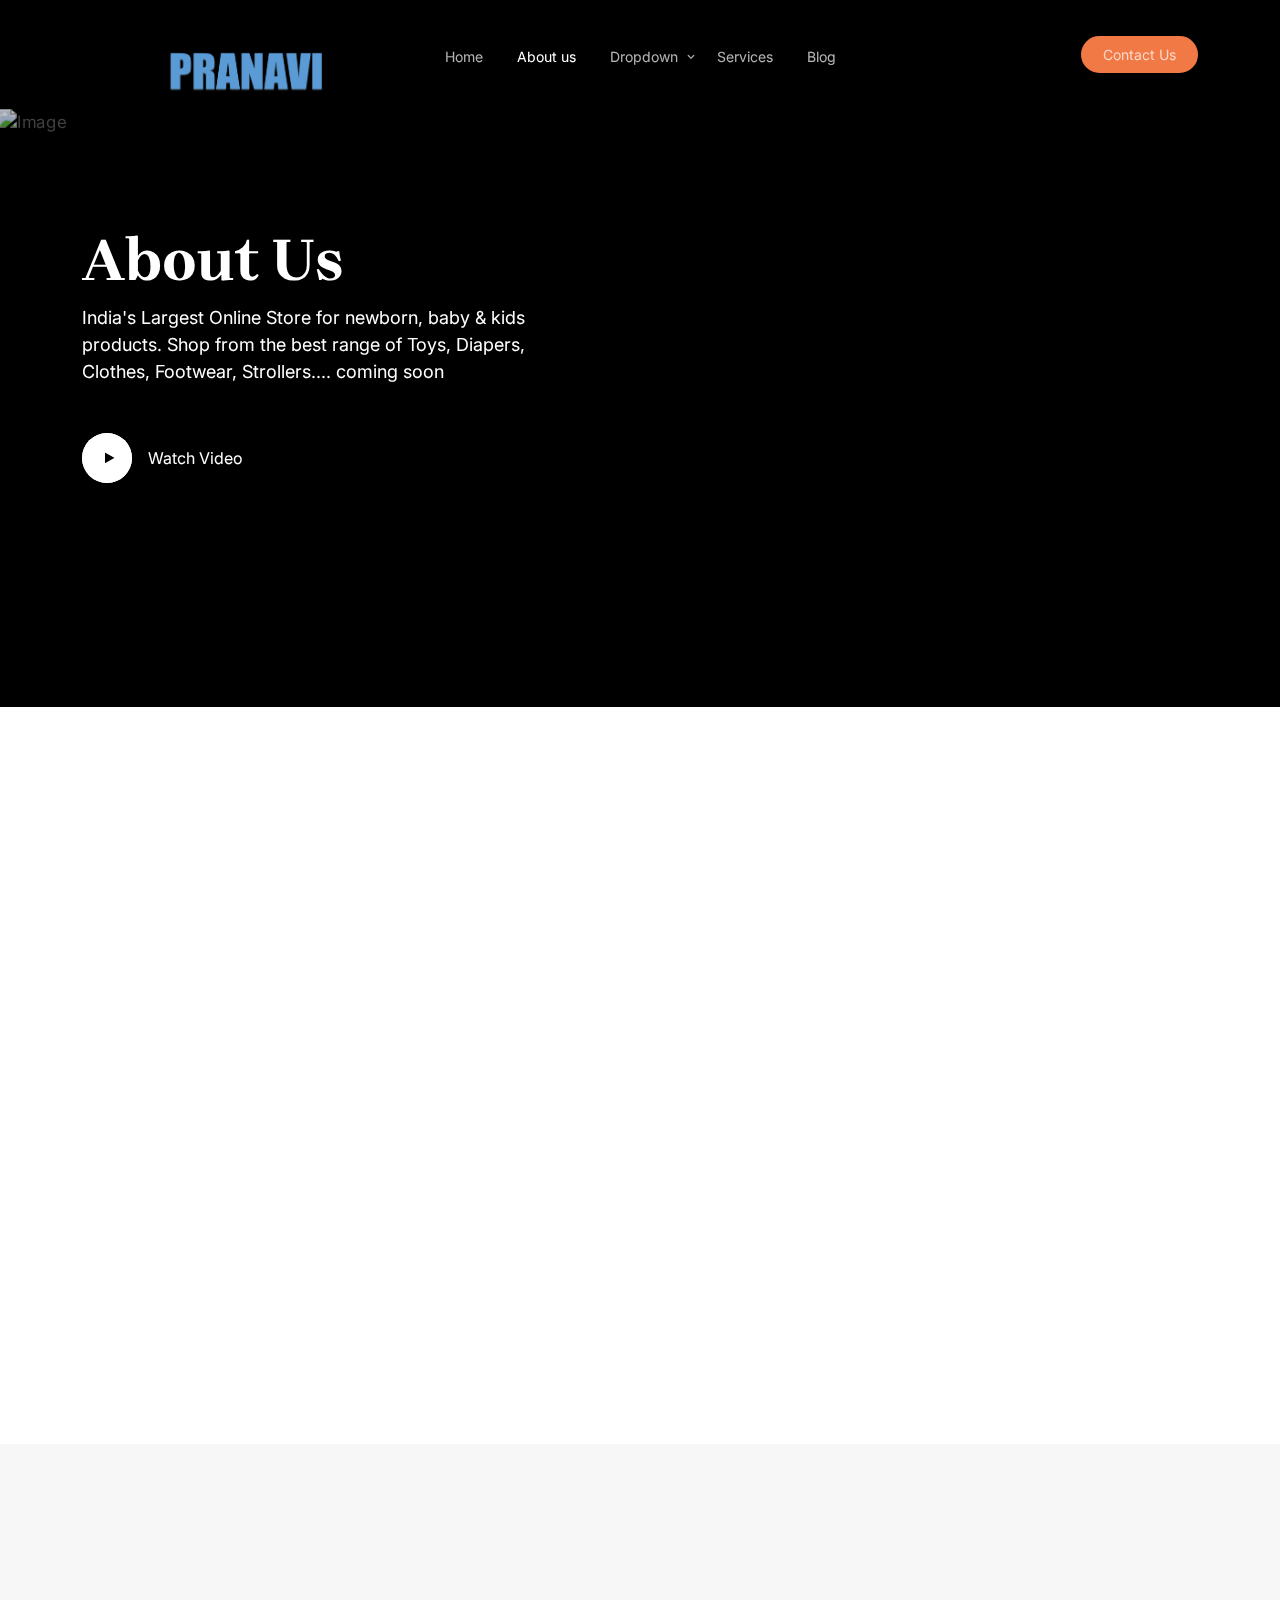
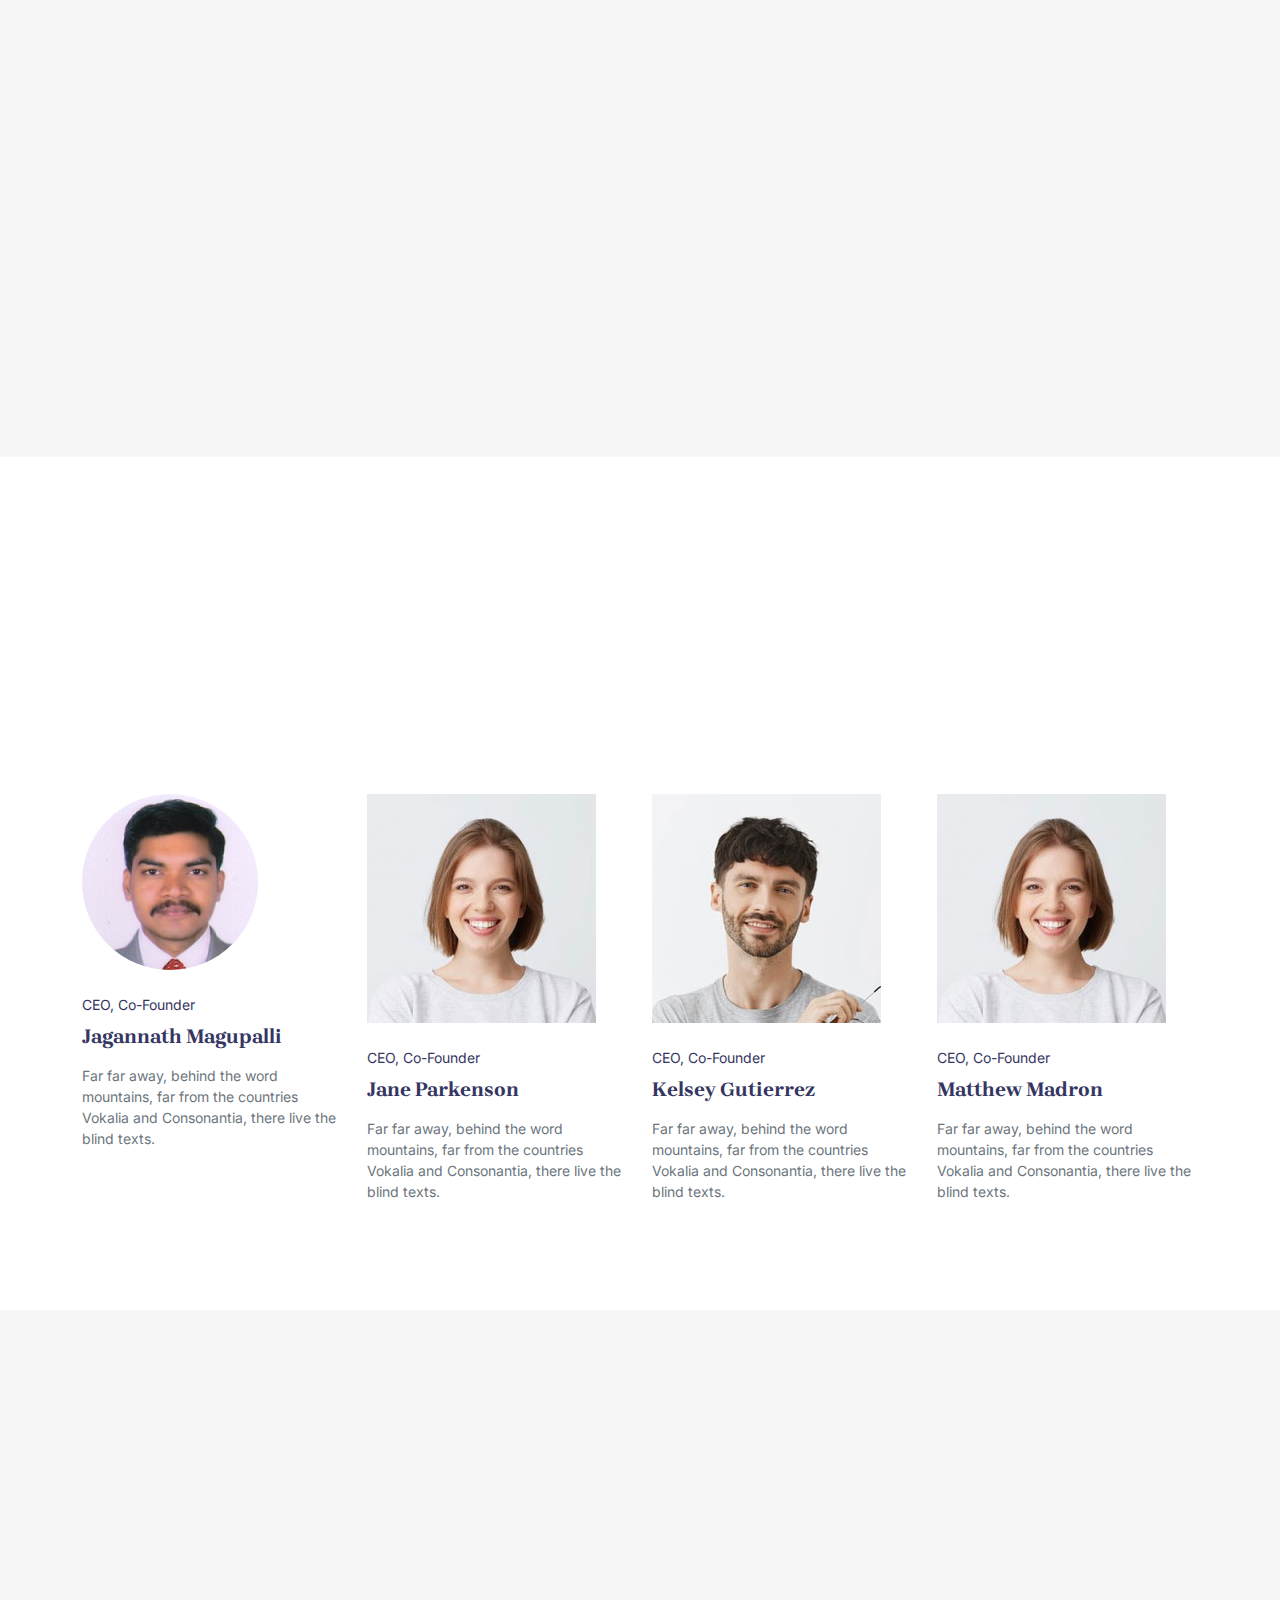
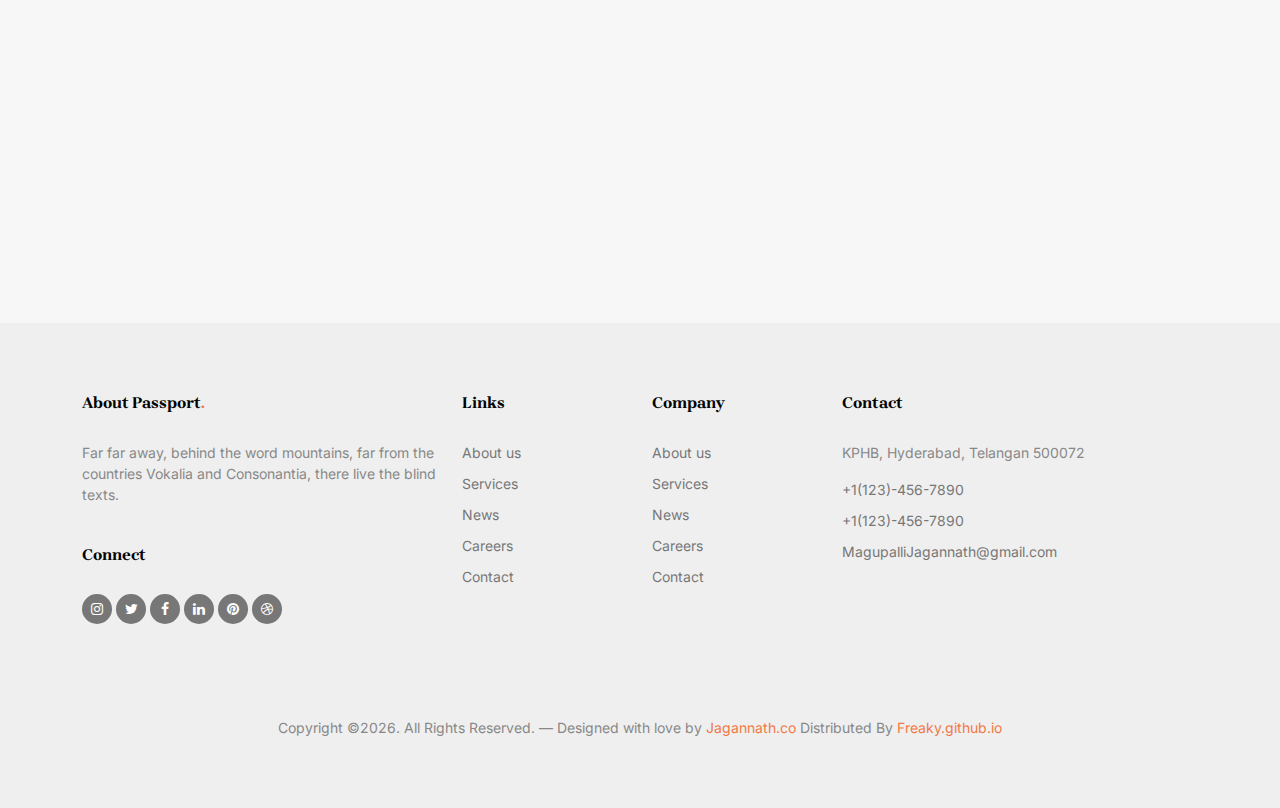
==== commit 2c23e77e: "logo added" ====
--- a/about.html
+++ b/about.html
@@ -31,7 +31,7 @@
 	<link rel="stylesheet" href="css/style.css">
 
 
-	<title>Pranavi &mdash; Free Bootstrap 5 Website Template by Jagannath.co </title>
+	<title>Pranavi &mdash; About page developed by Jagannath</title>
 </head>
 <body>
 
@@ -50,7 +50,9 @@
 			<div class="site-navigation">
 				<div class="row">
 					<div class="col-6 col-lg-3">
-						<a href="index.html" class="logo m-0 float-start">Pranavi</a>
+						<a href="index.html" class="logo m-0 float-start">
+							<img src="images/logo.jpg" alt="Pranavi" class="img-fluid rellax">
+						</a>
 					</div>
 					<div class="col-lg-6 d-none d-lg-inline-block text-center nav-center-wrap">
 						<ul class="js-clone-nav  text-center site-menu p-0 m-0">
